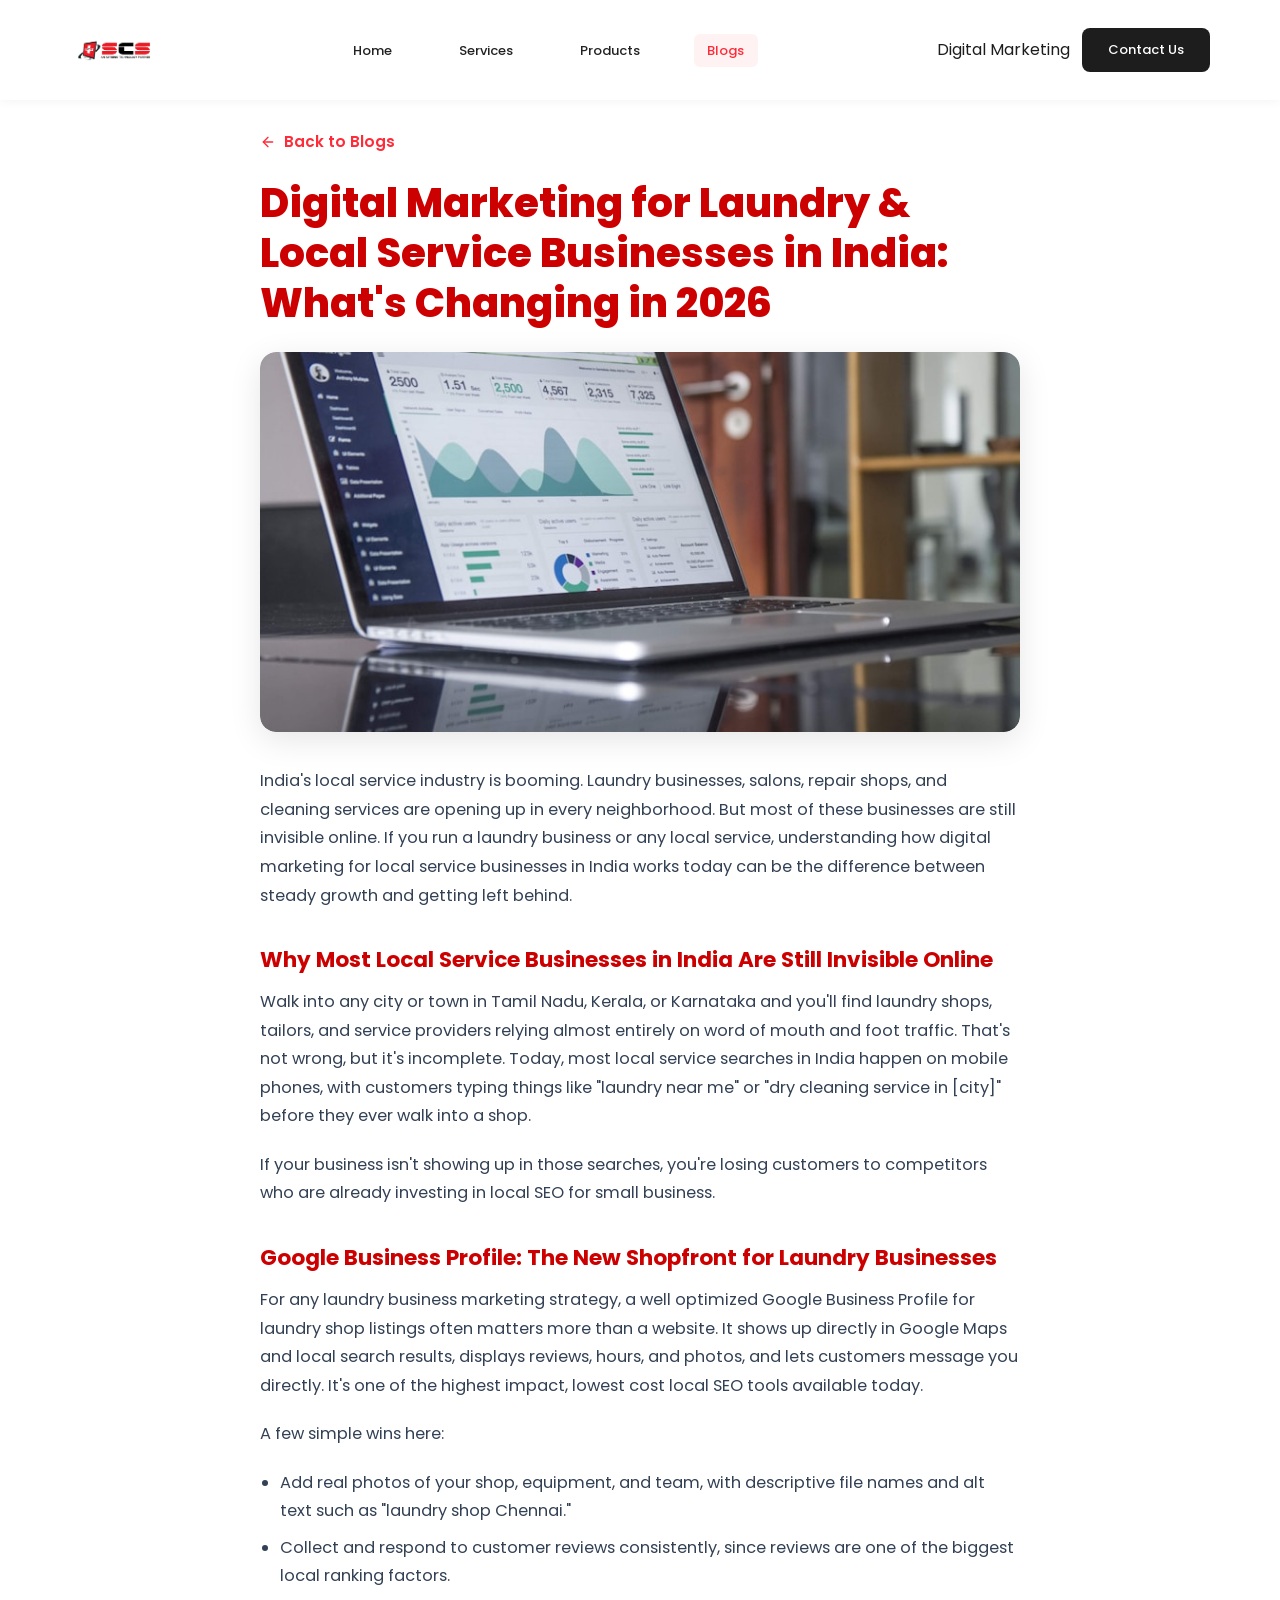
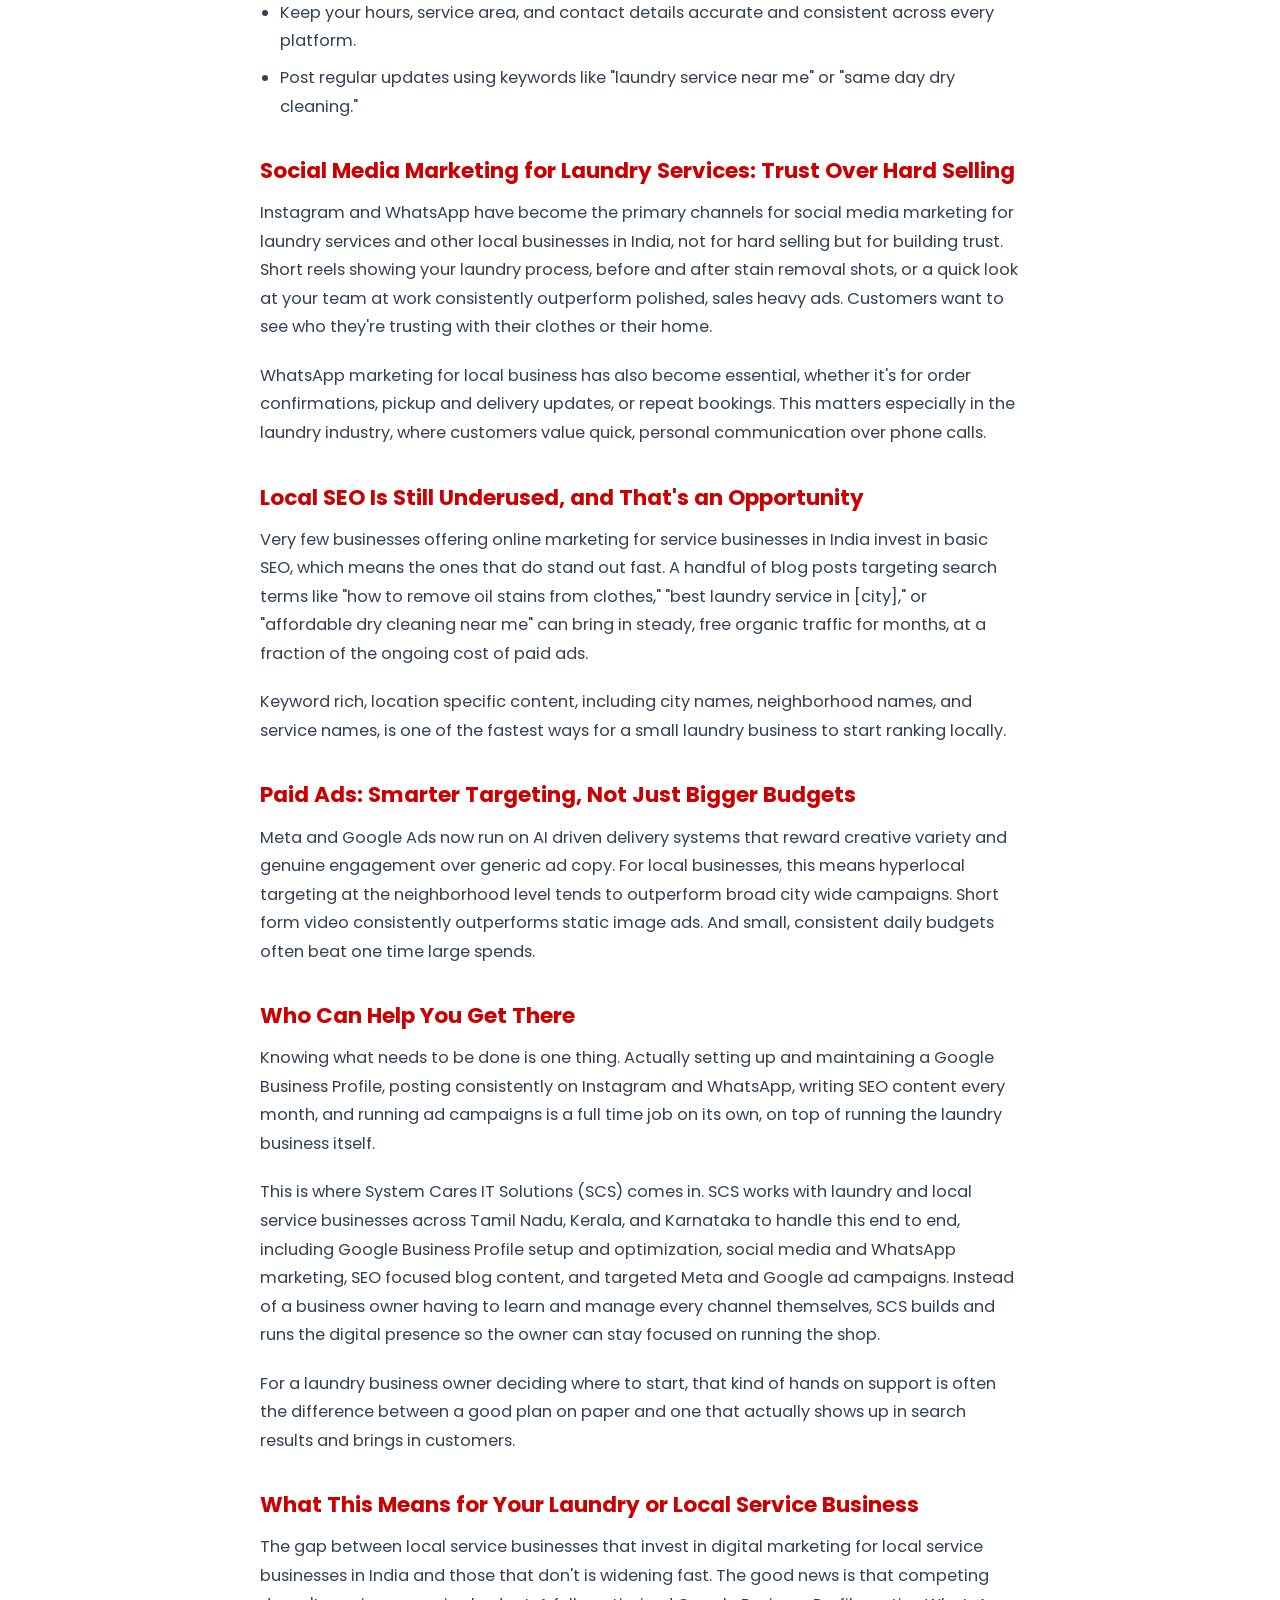
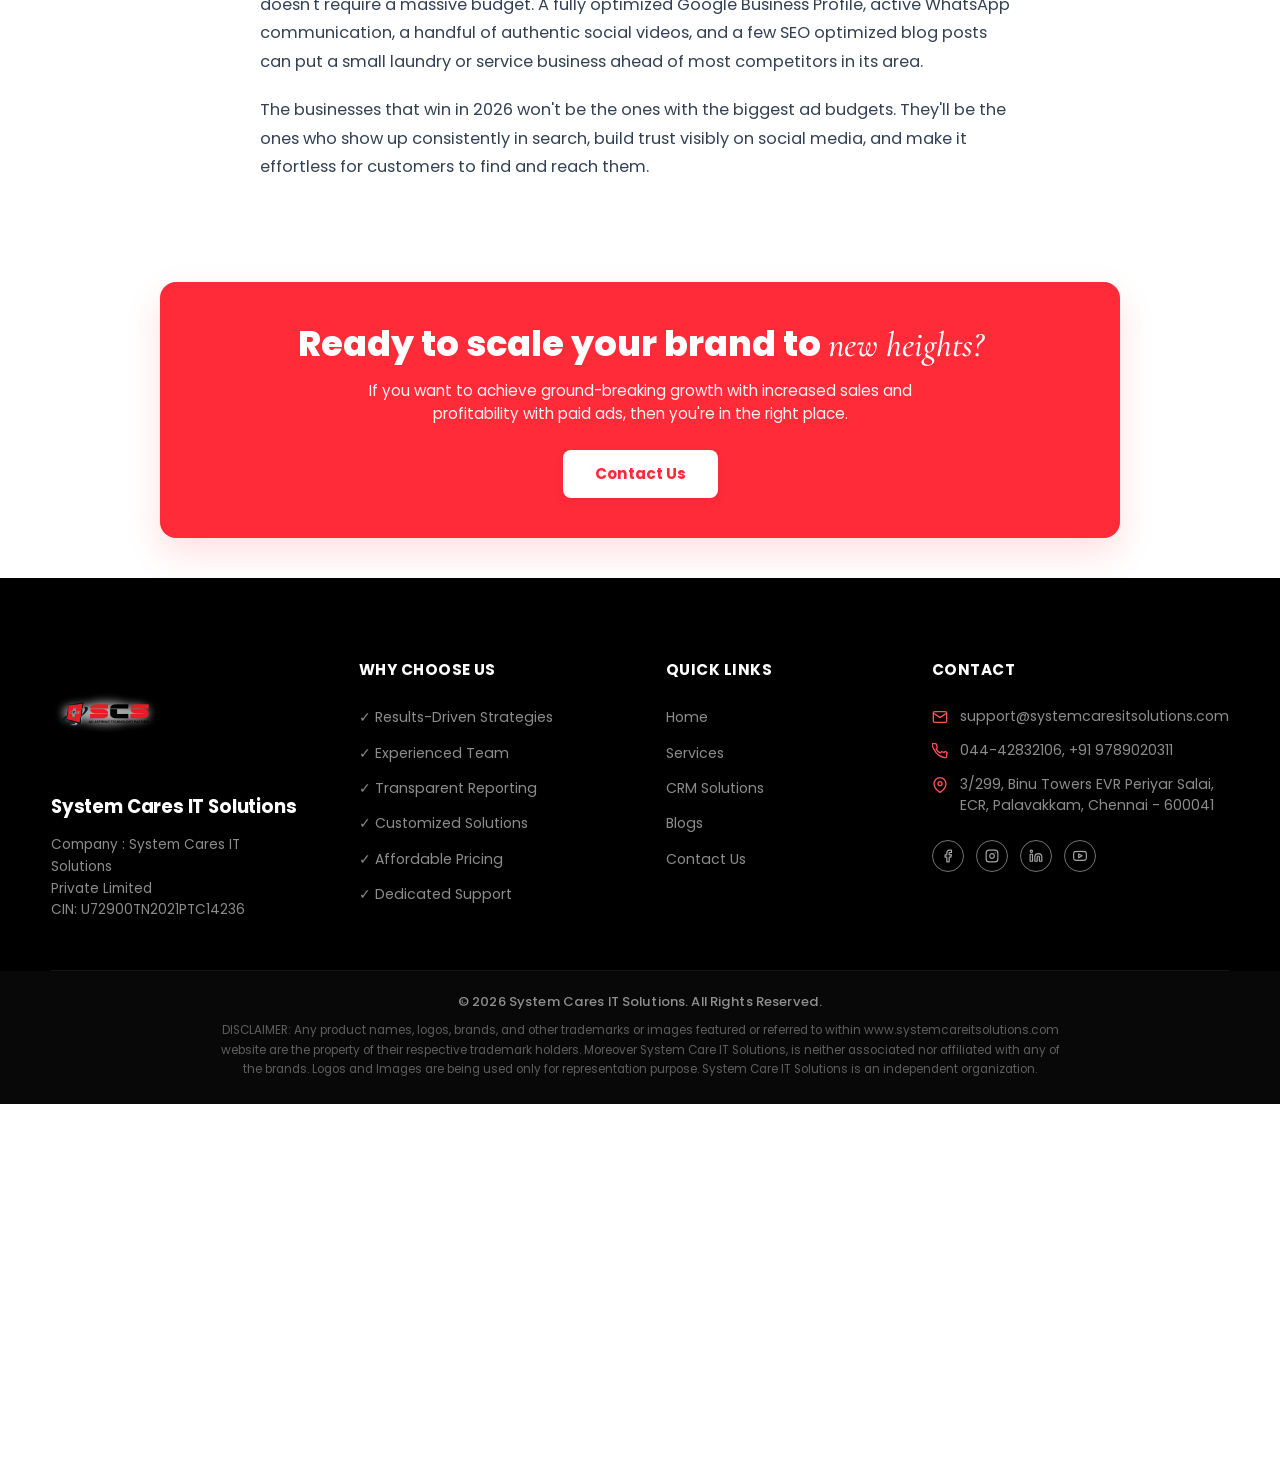
==== blog-post-1.html @ 731ea37a "Add blog posts, CRM pages, contact CRM, and update styles/assets" ====
<!DOCTYPE html>
<html lang="en">

<head>
    <meta charset="UTF-8">
    <meta name="viewport" content="width=device-width, initial-scale=1.0">
    <title>Digital Marketing for Laundry & Local Service Businesses – Blogs</title>
    <!-- Google Fonts -->
    <link rel="preconnect" href="https://fonts.googleapis.com">
    <link rel="preconnect" href="https://fonts.gstatic.com" crossorigin>
    <link
        href="https://fonts.googleapis.com/css2?family=Poppins:wght@300;400;500;600;700&family=Cormorant+Garamond:ital,wght@1,600&display=swap"
        rel="stylesheet">
    <link rel="stylesheet" href="style.css">
    <link rel="stylesheet" href="blogs.css?v=5">
</head>

<body>

    <!-- ===== NAVBAR ===== -->
    <header>
        <nav class="navbar" id="navbar">
            <div class="logo">
                <img src="scslogo.png" alt="SCS">
            </div>
            <ul class="nav-links" id="nav-links">
                <li><a href="index.html#home" class="nav-link">Home</a></li>
                <li><a href="index.html#services" class="nav-link">Services</a></li>
                <li><a href="#" class="nav-link">Products</a></li>
                <li><a href="blogs.html" class="nav-link active">Blogs</a></li>
                <li class="mobile-only"><a href="index.html" class="nav-link">Digital Marketing</a></li>
                <li class="mobile-only"><a href="contact.html" class="nav-link">Contact Us</a></li>
            </ul>
            <div class="nav-actions">
                <a href="index.html" class="nav-btn-highlight" id="nav-dm">Digital Marketing</a>
                <a href="contact.html" class="nav-btn" id="nav-cta">Contact Us</a>
            </div>
            <button class="hamburger" id="hamburger" aria-label="Toggle menu">
                <span></span><span></span><span></span>
            </button>
        </nav>
    </header>

    <!-- ===== BLOG CONTENT SECTION ===== -->
    <section class="article-section">
        <div class="article-container">
            <a href="blogs.html" class="back-to-blogs">
                <svg viewBox="0 0 24 24" fill="none" stroke="currentColor" stroke-width="2" stroke-linecap="round" stroke-linejoin="round" width="16" height="16">
                    <line x1="19" y1="12" x2="5" y2="12"></line>
                    <polyline points="12 19 5 12 12 5"></polyline>
                </svg>
                Back to Blogs
            </a>
            
            <h1 class="article-title">Digital Marketing for Laundry & Local Service Businesses in India: What's Changing in 2026</h1>
            
            <div class="article-hero-img">
                <img src="blog1.jpg" alt="Digital Marketing for Laundry and Local Service Businesses in India">
            </div>
            
            <div class="article-content">
                <p>India's local service industry is booming. Laundry businesses, salons, repair shops, and cleaning services are opening up in every neighborhood. But most of these businesses are still invisible online. If you run a laundry business or any local service, understanding how digital marketing for local service businesses in India works today can be the difference between steady growth and getting left behind.</p>
                
                <h2>Why Most Local Service Businesses in India Are Still Invisible Online</h2>
                <p>Walk into any city or town in Tamil Nadu, Kerala, or Karnataka and you'll find laundry shops, tailors, and service providers relying almost entirely on word of mouth and foot traffic. That's not wrong, but it's incomplete. Today, most local service searches in India happen on mobile phones, with customers typing things like "laundry near me" or "dry cleaning service in [city]" before they ever walk into a shop.</p>
                <p>If your business isn't showing up in those searches, you're losing customers to competitors who are already investing in local SEO for small business.</p>
                
                <h2>Google Business Profile: The New Shopfront for Laundry Businesses</h2>
                <p>For any laundry business marketing strategy, a well optimized Google Business Profile for laundry shop listings often matters more than a website. It shows up directly in Google Maps and local search results, displays reviews, hours, and photos, and lets customers message you directly. It's one of the highest impact, lowest cost local SEO tools available today.</p>
                <p>A few simple wins here:</p>
                <ul>
                    <li>Add real photos of your shop, equipment, and team, with descriptive file names and alt text such as "laundry shop Chennai."</li>
                    <li>Collect and respond to customer reviews consistently, since reviews are one of the biggest local ranking factors.</li>
                    <li>Keep your hours, service area, and contact details accurate and consistent across every platform.</li>
                    <li>Post regular updates using keywords like "laundry service near me" or "same day dry cleaning."</li>
                </ul>
                
                <h2>Social Media Marketing for Laundry Services: Trust Over Hard Selling</h2>
                <p>Instagram and WhatsApp have become the primary channels for social media marketing for laundry services and other local businesses in India, not for hard selling but for building trust. Short reels showing your laundry process, before and after stain removal shots, or a quick look at your team at work consistently outperform polished, sales heavy ads. Customers want to see who they're trusting with their clothes or their home.</p>
                <p>WhatsApp marketing for local business has also become essential, whether it's for order confirmations, pickup and delivery updates, or repeat bookings. This matters especially in the laundry industry, where customers value quick, personal communication over phone calls.</p>
                
                <h2>Local SEO Is Still Underused, and That's an Opportunity</h2>
                <p>Very few businesses offering online marketing for service businesses in India invest in basic SEO, which means the ones that do stand out fast. A handful of blog posts targeting search terms like "how to remove oil stains from clothes," "best laundry service in [city]," or "affordable dry cleaning near me" can bring in steady, free organic traffic for months, at a fraction of the ongoing cost of paid ads.</p>
                <p>Keyword rich, location specific content, including city names, neighborhood names, and service names, is one of the fastest ways for a small laundry business to start ranking locally.</p>
                
                <h2>Paid Ads: Smarter Targeting, Not Just Bigger Budgets</h2>
                <p>Meta and Google Ads now run on AI driven delivery systems that reward creative variety and genuine engagement over generic ad copy. For local businesses, this means hyperlocal targeting at the neighborhood level tends to outperform broad city wide campaigns. Short form video consistently outperforms static image ads. And small, consistent daily budgets often beat one time large spends.</p>
                
                <h2>Who Can Help You Get There</h2>
                <p>Knowing what needs to be done is one thing. Actually setting up and maintaining a Google Business Profile, posting consistently on Instagram and WhatsApp, writing SEO content every month, and running ad campaigns is a full time job on its own, on top of running the laundry business itself.</p>
                <p>This is where System Cares IT Solutions (SCS) comes in. SCS works with laundry and local service businesses across Tamil Nadu, Kerala, and Karnataka to handle this end to end, including Google Business Profile setup and optimization, social media and WhatsApp marketing, SEO focused blog content, and targeted Meta and Google ad campaigns. Instead of a business owner having to learn and manage every channel themselves, SCS builds and runs the digital presence so the owner can stay focused on running the shop.</p>
                <p>For a laundry business owner deciding where to start, that kind of hands on support is often the difference between a good plan on paper and one that actually shows up in search results and brings in customers.</p>
                
                <h2>What This Means for Your Laundry or Local Service Business</h2>
                <p>The gap between local service businesses that invest in digital marketing for local service businesses in India and those that don't is widening fast. The good news is that competing doesn't require a massive budget. A fully optimized Google Business Profile, active WhatsApp communication, a handful of authentic social videos, and a few SEO optimized blog posts can put a small laundry or service business ahead of most competitors in its area.</p>
                <p>The businesses that win in 2026 won't be the ones with the biggest ad budgets. They'll be the ones who show up consistently in search, build trust visibly on social media, and make it effortless for customers to find and reach them.</p>
            </div>
        </div>
    </section>

    <!-- ===== CTA BANNER SECTION ===== -->
    <section class="blogs-cta-section">
        <div class="blogs-cta-container">
            <div class="blogs-cta-box">
                <h2>Ready to scale your brand to <em>new heights?</em></h2>
                <p>If you want to achieve ground-breaking growth with increased sales and profitability with paid ads, then you're in the right place.</p>
                <a href="contact.html" class="blogs-cta-btn">Contact Us</a>
            </div>
        </div>
    </section>

    <!-- ===== FOOTER ===== -->
    <div class="cta-footer-container">
        <footer class="footer">
            <div class="container footer-grid">

                <!-- Column 1: Brand Info -->
                <div class="footer-brand">
                    <div class="logo">
                        <img src="scslogo.png" alt="SCS">
                    </div>
                    <h3>System Cares IT Solutions</h3>
                    <p>
                        Company : System Cares IT Solutions<br>
                        Private Limited<br>
                        CIN: U72900TN2021PTC14236
                    </p>
                </div>

                <!-- Column 2: Why Choose Us -->
                <div class="footer-col">
                    <h4>WHY CHOOSE US</h4>
                    <ul class="why-choose-list">
                        <li>✓ Results-Driven Strategies</li>
                        <li>✓ Experienced Team</li>
                        <li>✓ Transparent Reporting</li>
                        <li>✓ Customized Solutions</li>
                        <li>✓ Affordable Pricing</li>
                        <li>✓ Dedicated Support</li>
                    </ul>
                </div>

                <!-- Column 3: Quick Links -->
                <div class="footer-col">
                    <h4>Quick Links</h4>
                    <ul>
                        <li><a href="index.html#home">Home</a></li>
                        <li><a href="index.html#services">Services</a></li>
                        <li><a href="crm.html">CRM Solutions</a></li>
                        <li><a href="blogs.html">Blogs</a></li>
                        <li><a href="contact.html">Contact Us</a></li>
                    </ul>
                </div>

                <!-- Column 4: Contact -->
                <div class="footer-col">
                    <h4>Contact</h4>
                    <ul class="contact-details-list-footer">
                        <li>
                            <div class="icon" style="color: #ff525a;">
                                <svg viewBox="0 0 24 24" fill="none" stroke="currentColor" stroke-width="2"
                                    stroke-linecap="round" stroke-linejoin="round" width="16" height="16">
                                    <path
                                        d="M4 4h16c1.1 0 2 .9 2 2v12c0 1.1-.9 2-2 2H4c-1.1 0-2-.9-2-2V6c0-1.1.9-2 2-2z">
                                    </path>
                                    <polyline points="22,6 12,13 2,6"></polyline>
                                </svg>
                            </div>
                            <span>support@systemcaresitsolutions.com</span>
                        </li>
                        <li>
                            <div class="icon" style="color: #ff525a;">
                                <svg viewBox="0 0 24 24" fill="none" stroke="currentColor" stroke-width="2"
                                    stroke-linecap="round" stroke-linejoin="round" width="16" height="16">
                                    <path
                                        d="M22 16.92v3a2 2 0 01-2.18 2 19.79 19.79 0 01-8.63-3.07A19.5 19.5 0 013.07 9.81a19.79 19.79 0 01-3.07-8.72A2 2 0 012 1h3a2 2 0 012 1.72c.127 1.01.359 2 .69 2.95a2 2 0 01-.45 2.11L6.09 8.91a16 16 0 006 6l1.13-1.13a2 2 0 012.11-.45c.96.334 1.95.567 2.95.69A2 2 0 0122 16.92z">
                                    </path>
                                </svg>
                            </div>
                            <span>044-42832106, +91 9789020311</span>
                        </li>
                        <li>
                            <div class="icon" style="color: #ff525a;">
                                <svg viewBox="0 0 24 24" fill="none" stroke="currentColor" stroke-width="2"
                                    stroke-linecap="round" stroke-linejoin="round" width="16" height="16">
                                    <path d="M21 10c0 7-9 13-9 13s-9-6-9-13a9 9 0 0118 0z"></path>
                                    <circle cx="12" cy="10" r="3"></circle>
                                </svg>
                            </div>
                            <span>3/299, Binu Towers EVR Periyar Salai,<br>ECR, Palavakkam, Chennai - 600041</span>
                        </li>
                    </ul>
                    <div class="social-icons-footer">
                        <a href="#" aria-label="Facebook">
                            <svg viewBox="0 0 24 24" fill="none" stroke="currentColor" stroke-width="2"
                                stroke-linecap="round" stroke-linejoin="round" width="14" height="14">
                                <path d="M18 2h-3a5 5 0 0 0-5 5v3H7v4h3v8h4v-8h3l1-4h-4V7a1 1 0 0 1 1-1h3z"></path>
                            </svg>
                        </a>
                        <a href="#" aria-label="Instagram">
                            <svg viewBox="0 0 24 24" fill="none" stroke="currentColor" stroke-width="2"
                                stroke-linecap="round" stroke-linejoin="round" width="14" height="14">
                                <rect x="2" y="2" width="20" height="20" rx="5" ry="5"></rect>
                                <path d="M16 11.37A4 4 0 1 1 12.63 8 4 4 0 0 1 16 11.37z"></path>
                                <line x1="17.5" y1="6.5" x2="17.51" y2="6.5"></line>
                            </svg>
                        </a>
                        <a href="#" aria-label="LinkedIn">
                            <svg viewBox="0 0 24 24" fill="none" stroke="currentColor" stroke-width="2"
                                stroke-linecap="round" stroke-linejoin="round" width="14" height="14">
                                <path
                                    d="M16 8a6 6 0 0 1 6 6v7h-4v-7a2 2 0 0 0-2-2 2 2 0 0 0-2 2v7h-4v-7a6 6 0 0 1 6-6z">
                                </path>
                                <rect x="2" y="9" width="4" height="12"></rect>
                                <circle cx="4" cy="4" r="2"></circle>
                            </svg>
                        </a>
                        <a href="#" aria-label="YouTube">
                            <svg viewBox="0 0 24 24" fill="none" stroke="currentColor" stroke-width="2"
                                stroke-linecap="round" stroke-linejoin="round" width="14" height="14">
                                <path
                                    d="M22.54 6.42a2.78 2.78 0 0 0-1.94-2C18.88 4 12 4 12 4s-6.88 0-8.6.46a2.78 2.78 0 0 0-1.94 2A29 29 0 0 0 1 11.75a29 29 0 0 0 .46 5.33A2.78 2.78 0 0 0 3.4 19c1.72.46 8.6.46 8.6.46s6.88 0 8.6-.46a2.78 2.78 0 0 0 1.94-2 29 29 0 0 0 .46-5.25 29 29 0 0 0-.46-5.33z">
                                </path>
                                <polygon points="9.75 15.02 15.5 11.75 9.75 8.48 9.75 15.02"></polygon>
                            </svg>
                        </a>
                    </div>
                </div>
            </div>

            <div class="footer-bottom">
                <div class="container">
                    <p class="footer-copyright">© 2026 System Cares IT Solutions. All Rights Reserved.</p>
                    <p class="footer-disclaimer">DISCLAIMER: Any product names, logos, brands, and other trademarks or
                        images featured or referred to within www.systemcareitsolutions.com website are the property of
                        their respective trademark holders. Moreover System Care IT Solutions, is neither associated nor
                        affiliated with any of the brands. Logos and Images are being used only for representation
                        purpose. System Care IT Solutions is an independent organization.</p>
                </div>
            </div>
        </footer>
    </div>

    <script src="app.js?v=1.2"></script>
</body>

</html>
---- style.css ----
/* =====================================================
   SCS Digital Marketing – style.css
   ===================================================== */

/* ── 1. RESET & BASE ─────────────────────────────── */
*,
*::before,
*::after {
  box-sizing: border-box;
  margin: 0;
  padding: 0;
}

:root {
  --red: #ff2b38;
  --red-dark: #cc0000;
  --red-light: #ff4444;
  --red-glow: rgba(204, 0, 0, 0.25);
  --dark: #1d1d1d;
  --dark-2: #161616;
  --dark-3: #1f1f1f;
  --dark-4: #2a2a2a;
  --mid: #3a3a3a;
  --light-grey: #888;
  --off-white: #f5f5f5;
  --white: #ffffff;
  --font-main: 'Poppins', sans-serif;
  --font-serif: 'Cormorant Garamond', serif;
  --nav-h: 100px;
  --radius-sm: 8px;
  --radius-md: 14px;
  --radius-lg: 24px;
  --transition: 0.3s cubic-bezier(0.4, 0, 0.2, 1);
}

html {
  scroll-behavior: smooth;
}

body {
  font-family: var(--font-main);
  background: var(--white);
  color: var(--dark);
  overflow-x: hidden;
  line-height: 1.6;
}

img,
svg {
  display: block;
  max-width: 100%;
}

a {
  text-decoration: none;
  color: inherit;
}

ul {
  list-style: none;
}

/* ── 2. UTILITIES ────────────────────────────────── */
.container {
  width: min(1200px, 92vw);
  margin-inline: auto;
}

.text-red {
  color: var(--red);
}

.section-tag {
  display: inline-block;
  font-size: 0.75rem;
  font-weight: 700;
  letter-spacing: 0.12em;
  text-transform: uppercase;
  color: var(--red);
  background: rgba(204, 0, 0, 0.08);
  border: 1px solid rgba(204, 0, 0, 0.2);
  padding: 0.3em 0.9em;
  border-radius: 100px;
  margin-bottom: 1rem;
}

.section-header {
  text-align: center;
  margin-bottom: 4rem;
}

.section-title {
  font-size: clamp(1.8rem, 3.5vw, 2.8rem);
  font-weight: 800;
  line-height: 1.2;
  color: var(--dark);
  margin-bottom: 0.75rem;
}

.section-subtitle {
  font-size: 1.05rem;
  color: var(--light-grey);
  max-width: 520px;
  margin: 0 auto;
}

/* ── 3. BUTTONS ──────────────────────────────────── */
.btn {
  display: inline-flex;
  align-items: center;
  gap: 0.5rem;
  padding: 0.75rem 1.75rem;
  border-radius: 8px;
  font-size: 0.9rem;
  font-weight: 700;
  font-family: var(--font-main);
  cursor: pointer;
  border: 2px solid transparent;
  transition: all var(--transition);
  letter-spacing: 0.02em;
}

.btn-nav {
  background: linear-gradient(135deg, #CC0000, #ff4444);
  color: var(--white);
  padding: 0.6rem 1.5rem;
  box-shadow: 0 4px 16px rgba(204, 0, 0, 0.3);
}

.btn-nav:hover {
  background: linear-gradient(135deg, #aa0000, #CC0000);
  transform: translateY(-1px);
  box-shadow: 0 6px 24px rgba(204, 0, 0, 0.45);
}

.btn-red {
  background: var(--red);
  color: var(--white);
  box-shadow: 0 4px 20px var(--red-glow);
}

.btn-red:hover {
  background: var(--red-dark);
  transform: translateY(-2px);
  box-shadow: 0 8px 32px var(--red-glow);
}

.btn-white {
  background: var(--white);
  color: var(--dark);
}

.btn-white:hover {
  background: var(--off-white);
  transform: translateY(-2px);
}

.btn-outline-white {
  background: transparent;
  color: var(--white);
  border-color: rgba(255, 255, 255, 0.5);
}

.btn-outline-white:hover {
  background: rgba(255, 255, 255, 0.12);
  border-color: var(--white);
}

.btn-full {
  width: 100%;
  justify-content: center;
  padding: 1rem;
  font-size: 1rem;
}

.btn-lg {
  padding: 1rem 2.5rem;
  font-size: 1.05rem;
}

/* ── 4. NAVBAR ───────────────────────────────────── */
.navbar {
  width: 100%;
  height: var(--nav-h);
  display: flex;
  align-items: center;
  justify-content: space-between;
  padding: 0 70px;
  background: #ffffff;
  position: fixed;
  top: 0;
  left: 0;
  z-index: 999;
  box-shadow: 0 1px 10px rgba(0, 0, 0, .05);
  transition: box-shadow var(--transition);
}

.navbar.scrolled {
  box-shadow: 0 4px 32px rgba(0, 0, 0, 0.08);
}

.logo img {
  height: 90px;
  width: auto;
  object-fit: contain;
}

.logo-img-footer {
  height: 48px;
  filter: brightness(0) invert(1);
}

.nav-links {
  display: flex;
  list-style: none;
  gap: 40px;
}

.nav-link {
  text-decoration: none;
  color: #222;
  font-size: 13px;
  font-weight: 500;
  padding: 0.45rem 0.85rem;
  border-radius: 6px;
  transition: all var(--transition);
}

.nav-link:hover,
.nav-link.active {
  color: var(--red);
  background: rgba(255, 43, 56, 0.06);
}

.nav-link.nav-link-crm {
  background: rgba(255, 43, 56, 0.08);
  color: var(--red) !important;
  font-weight: 700;
  border: 1.5px solid rgba(255, 43, 56, 0.2);
  padding: 0.5rem 1.2rem;
  border-radius: 20px;
  margin-left: 5px;
}

.nav-link.nav-link-crm:hover {
  background: var(--red) !important;
  color: var(--white) !important;
  box-shadow: 0 4px 12px var(--red-glow);
}


.nav-btn {
  padding: 12px 26px;
  background: #1d1d1d;
  color: #fff;
  text-decoration: none;
  border-radius: 8px;
  font-size: 13px;
  font-weight: 500;
  transition: .3s;
}

.nav-btn:hover {
  background: var(--red);
}

.nav-actions {
  display: flex;
  align-items: center;
  gap: 12px;
}

.nav-btn-highlight-crm {
  display: inline-block;
  padding: 10px 20px;
  background: transparent;
  color: var(--red) !important;
  border: 1.5px solid var(--red) !important;
  border-radius: 8px;
  font-size: 13px;
  font-weight: 500;
  text-decoration: none;
  transition: .3s;
  letter-spacing: 0.02em;
}

.nav-btn-highlight-crm:hover {
  background: var(--red) !important;
  color: #ffffff !important;
  box-shadow: 0 4px 12px var(--red-glow) !important;
  transform: translateY(-1px);
}

.mobile-only {
  display: none !important;
}


.hamburger {
  display: none;
  flex-direction: column;
  gap: 5px;
  background: none;
  border: none;
  cursor: pointer;
  padding: 6px;
}

.hamburger span {
  display: block;
  width: 24px;
  height: 2px;
  background: var(--dark);
  border-radius: 2px;
  transition: all var(--transition);
}

.hamburger.open span:nth-child(1) {
  transform: translateY(7px) rotate(45deg);
}

.hamburger.open span:nth-child(2) {
  opacity: 0;
}

.hamburger.open span:nth-child(3) {
  transform: translateY(-7px) rotate(-45deg);
}

/* ── 5. HERO SECTION ─────────────────────────────── */
.hero {
  height: 100vh;
  display: flex;
  justify-content: center;
  align-items: center;
  position: relative;
  overflow: hidden;
  background:
    linear-gradient(to bottom,
      rgba(255, 40, 55, 0) 0%,
      rgba(255, 40, 55, 0) 55%,
      rgba(255, 255, 255, .95) 100%),
    repeating-linear-gradient(90deg,
      rgba(255, 255, 255, .07) 0px,
      rgba(255, 255, 255, .07) 2px,
      transparent 2px,
      transparent 56px),
    linear-gradient(90deg,
      #ff3b48 0%,
      #ff4550 18%,
      #ff6d77 48%,
      #ff3743 74%,
      #ff0018 100%);
}

/* Glow */
.hero::before {
  content: "";
  position: absolute;
  top: -180px;
  left: 50%;
  transform: translateX(-50%);
  width: 900px;
  height: 900px;
  background: radial-gradient(circle,
      rgba(255, 255, 255, .35),
      transparent 65%);
  pointer-events: none;
}

/* Bottom Fade */
.hero::after {
  content: "";
  position: absolute;
  bottom: -150px;
  left: 0;
  width: 100%;
  height: 350px;
  background: linear-gradient(to bottom,
      rgba(255, 255, 255, 0),
      #ffffff);
  pointer-events: none;
}

/* Vertical Panels overlay */
.hero-overlay {
  position: absolute;
  inset: 0;
  background: repeating-linear-gradient(90deg,
      rgba(255, 255, 255, .06),
      rgba(255, 255, 255, .06) 55px,
      rgba(255, 255, 255, 0) 56px,
      rgba(255, 255, 255, 0) 112px);
  opacity: .7;
  pointer-events: none;
}

.hero-content {
  position: relative;
  z-index: 2;
  text-align: center;
  width: min(1100px, 92vw);
  padding-top: 40px;
}

.hero h1 {
  font-size: clamp(2rem, 4.2vw, 3.4rem);
  font-weight: 600;
  color: white;
  line-height: 1.25;
  margin-bottom: 24px;
  letter-spacing: -0.015em;
}

.italic {
  font-family: var(--font-serif);
  font-style: italic;
  font-weight: 500;
}

.hero p {
  font-size: 15px;
  line-height: 1.7;
  color: rgba(255, 255, 255, 0.95);
  max-width: 680px;
  margin: 0 auto;
  margin-bottom: 35px;
}

.hero-btn {
  display: inline-block;
  padding: 12px 30px;
  background: #000000;
  color: white;
  text-decoration: none;
  border-radius: 50px;
  font-size: 14px;
  font-weight: 500;
  transition: all var(--transition);
  box-shadow: 0 4px 12px rgba(0, 0, 0, 0.15);
}

.hero-btn:hover {
  background: var(--red);
  transform: translateY(-2px);
  box-shadow: 0 6px 20px rgba(255, 43, 56, 0.35);
}

/* ── 6. MARQUEE ──────────────────────────────────── */
.marquee-section {
  background: var(--dark);
  padding: 1.1rem 0;
  overflow: hidden;
}

.marquee-track {
  display: flex;
  overflow: hidden;
  width: 100%;
}

.marquee-content {
  display: flex;
  gap: 2rem;
  align-items: center;
  white-space: nowrap;
  animation: marqueeScroll 28s linear infinite;
  flex-shrink: 0;
}

.marquee-content span {
  font-size: 0.8rem;
  font-weight: 600;
  letter-spacing: 0.08em;
  text-transform: uppercase;
  color: rgba(255, 255, 255, 0.7);
}

.marquee-content .sep {
  color: var(--red);
  font-size: 0.6rem;
}

@keyframes marqueeScroll {
  0% {
    transform: translateX(0);
  }

  100% {
    transform: translateX(-50%);
  }
}

/* ── 7. SERVICES SECTION ─────────────────────────── */
.services {
  padding: 5rem 0;
  background: var(--white);
}

.what-header {
  text-align: center;
  margin-bottom: 4rem;
}

.what-title {
  font-size: clamp(2.2rem, 5vw, 3.2rem);
  font-weight: 700;
  color: #000;
  margin-bottom: 0.5rem;
}

.what-title em {
  font-family: var(--font-serif);
  font-style: italic;
  font-weight: 400;
}

.what-subtitle {
  font-size: 1.1rem;
  color: #333;
  font-weight: 400;
}

.what-grid-container {
  position: relative;
  margin-bottom: 4rem;
  padding: 2rem 0;
}

.what-connector-line {
  position: absolute;
  top: 50%;
  left: 5%;
  right: 5%;
  height: 2px;
  border-top: 2px dashed rgba(204, 0, 0, 0.795);
  transform: translateY(-50%);
  z-index: 1;
}

.what-node {
  position: absolute;
  top: 50%;
  left: 50%;
  transform: translate(-50%, -50%);
  background: var(--white);
  border: 2px solid var(--red);
  border-radius: 50%;
  width: 24px;
  height: 24px;
  z-index: 3;
  display: flex;
  align-items: center;
  justify-content: center;
}

.what-node::before {
  content: '⇄';
  font-size: 11px;
  color: var(--red);
  font-weight: bold;
}

.what-grid {
  display: grid;
  grid-template-columns: repeat(4, 1fr);
  gap: 1.5rem;
  position: relative;
  z-index: 2;
}

.what-card {
  background: #e70e1d;
  /* Salmon pink top tab background */
  border: 2px solid #dd0c1a;
  border-radius: 20px;
  padding: 30px 2px 2px 2px;
  /* Top padding is the tab thickness, 2px border elsewhere */
  display: flex;
  flex-direction: column;
  min-height: 280px;
  transition: transform var(--transition), box-shadow var(--transition);
}

.what-card:hover {
  transform: translateY(-5px);
  box-shadow: 0 16px 36px rgba(255, 140, 148, 0.2);
}

.what-card-body {
  background: var(--white);
  border-radius: 18px;
  /* High rounding inside */
  flex-grow: 1;
  padding: 1.75rem 1.5rem;
  display: flex;
  flex-direction: column;
}



.what-card-image {
  width: 100%;
  height: 140px;
  border-radius: 12px;
  overflow: hidden;
  margin-bottom: 1.5rem;
  border: 1px solid #f1f5f9;
}

.what-card-image img {
  width: 100%;
  height: 100%;
  object-fit: cover;
}

.what-card-content {
  margin-top: 0;
}

.what-card-content h3 {
  font-size: 1.2rem;
  font-weight: 700;
  color: #0f172a;
  margin-bottom: 0.6rem;
  line-height: 1.3;
}

.what-card-content p {
  font-size: 0.88rem;
  color: #475569;
  line-height: 1.5;
}

.what-footer {
  text-align: center;
  max-width: 820px;
  margin: 4.5rem auto 0;
  background: linear-gradient(135deg, rgba(231, 14, 29, 0.03) 0%, rgba(255, 255, 255, 0.9) 100%);
  border: 1px solid rgba(231, 14, 29, 0.08);
  border-radius: var(--radius-lg);
  padding: 3rem 2.5rem;
  box-shadow: 0 10px 40px rgba(231, 14, 29, 0.02);
}

.what-footer p {
  font-family: var(--font-serif);
  font-style: italic;
  font-size: clamp(1.4rem, 3.5vw, 1.8rem);
  font-weight: 500;
  color: #0f172a;
  line-height: 1.5;
  margin-bottom: 2rem;
  letter-spacing: -0.01em;
}

.highlight-red {
  color: #e70e1d;
  /* Brand red from logo */
  font-style: normal;
  font-weight: 700;
  background: linear-gradient(180deg, transparent 65%, rgba(231, 14, 29, 0.08) 65%);
  padding: 0 4px;
}

.btn-book-call {
  display: inline-block;
  background: #000000;
  color: var(--white);
  padding: 0.9rem 2.5rem;
  border-radius: 8px;
  font-size: 0.95rem;
  font-weight: 600;
  box-shadow: 0 4px 14px rgba(0, 0, 0, 0.15);
  transition: all var(--transition);
}

.btn-book-call:hover {
  background: #1e1e1e;
  transform: translateY(-2px);
  box-shadow: 0 6px 20px rgba(0, 0, 0, 0.25);
}

/* ── 8. ABOUT SECTION ────────────────────────────── */
.why-choose-us {
  min-height: 100vh;
  padding: 2rem 0;
  background: white;
  font-family: var(--font-main);
  display: flex;
  flex-direction: column;
  justify-content: center;
  box-sizing: border-box;
}

.why-header {
  text-align: center;
  margin-bottom: 1.25rem;
}

.why-header h2 {
  font-size: clamp(1.5rem, 3vw, 2rem);
  font-weight: 600;
  color: #000;
  margin-bottom: 0.2rem;
  letter-spacing: -0.02em;
}

.why-header h2 em {
  font-family: var(--font-serif);
  font-style: italic;
  font-weight: 500;
}

.why-header p {
  font-size: 0.85rem;
  color: #333;
  max-width: 360px;
  margin: 0 auto;
  line-height: 1.4;
}

.why-grid {
  display: grid;
  grid-template-columns: 1fr 180px 1fr;
  gap: 0.8rem;
  align-items: stretch;
  max-width: 760px;
  width: 100%;
  margin: 0 auto;
}

.why-column {
  display: flex;
  flex-direction: column;
  gap: 0.6rem;
}

.why-column-center {
  border-radius: 12px;
  overflow: hidden;
  box-shadow: 0 6px 20px rgba(204, 0, 0, 0.1);
  display: flex;
}

.why-column-center img {
  width: 100%;
  height: 100%;
  object-fit: cover;
  display: block;
}

.why-card {
  background: #ffeded;
  border-radius: 12px;
  padding: 0.6rem 0.8rem;
  flex-grow: 1;
  display: flex;
  flex-direction: column;
  justify-content: center;
  transition: transform var(--transition), box-shadow var(--transition);
}

.why-card:hover {
  transform: translateY(-2px);
  box-shadow: 0 6px 16px rgba(204, 0, 0, 0.08);
}

.why-num {
  width: 24px;
  height: 24px;
  border: 1px solid #111;
  border-radius: 50%;
  display: flex;
  align-items: center;
  justify-content: center;
  font-size: 0.7rem;
  font-weight: 500;
  color: #111;
  margin-bottom: 0.5rem;
}

.why-card h3 {
  font-size: 0.95rem;
  font-weight: 700;
  color: #111;
  margin-bottom: 0.2rem;
  letter-spacing: -0.01em;
}

.why-card p {
  font-size: 0.75rem;
  color: #555;
  line-height: 1.4;
}

@media (max-width: 1024px) {
  .why-grid {
    grid-template-columns: 1fr 1fr;
  }

  .why-column-center {
    grid-column: 1 / -1;
    order: -1;
    max-height: 500px;
  }
}

@media (max-width: 768px) {
  .why-grid {
    grid-template-columns: 1fr;
  }
}

/* ── 9. RESULTS SECTION ──────────────────────────── */
.results {
  padding: 7rem 0;
  background: var(--dark);
}

.results .section-tag {
  color: var(--red-light);
  border-color: rgba(204, 0, 0, 0.3);
  background: rgba(204, 0, 0, 0.1);
}

.results .section-title {
  color: white;
}

.results .section-subtitle {
  color: rgba(255, 255, 255, 0.5);
}

.results-grid {
  display: grid;
  grid-template-columns: repeat(3, 1fr);
  gap: 1.5rem;
}

.result-card {
  background: var(--dark-3);
  border: 1px solid rgba(255, 255, 255, 0.06);
  border-radius: var(--radius-md);
  padding: 2rem;
  transition: all var(--transition);
  position: relative;
  overflow: hidden;
}

.result-card::after {
  content: '';
  position: absolute;
  bottom: 0;
  left: 0;
  right: 0;
  height: 3px;
  background: linear-gradient(90deg, var(--red), var(--red-light));
  transform: scaleX(0);
  transition: transform var(--transition);
  transform-origin: left;
}

.result-card:hover {
  transform: translateY(-5px);
  border-color: rgba(204, 0, 0, 0.3);
  box-shadow: 0 20px 60px rgba(0, 0, 0, 0.4);
}

.result-card:hover::after {
  transform: scaleX(1);
}

.result-tag {
  display: inline-block;
  font-size: 0.7rem;
  font-weight: 700;
  letter-spacing: 0.08em;
  text-transform: uppercase;
  color: var(--red-light);
  background: rgba(204, 0, 0, 0.12);
  border: 1px solid rgba(204, 0, 0, 0.2);
  padding: 0.2em 0.7em;
  border-radius: 4px;
  margin-bottom: 1rem;
}

.result-card h3 {
  font-size: 1.2rem;
  font-weight: 800;
  color: white;
  margin-bottom: 0.75rem;
}

.result-card p {
  font-size: 0.88rem;
  color: rgba(255, 255, 255, 0.55);
  line-height: 1.7;
  margin-bottom: 1.75rem;
}

.result-metrics {
  display: grid;
  grid-template-columns: repeat(3, 1fr);
  gap: 0.75rem;
  padding-top: 1.25rem;
  border-top: 1px solid rgba(255, 255, 255, 0.07);
}

.metric {
  text-align: center;
}

.metric-val {
  display: block;
  font-size: 1.3rem;
  font-weight: 900;
  color: var(--red-light);
  letter-spacing: -0.02em;
}

.metric-label {
  font-size: 0.68rem;
  color: rgba(255, 255, 255, 0.4);
  text-transform: uppercase;
  letter-spacing: 0.07em;
}

/* ── 10. TESTIMONIALS ────────────────────────────── */
.testimonials {
  padding: 7rem 0;
  background: var(--off-white);
  overflow: hidden;
}

.testimonials-track {
  display: grid;
  grid-template-columns: repeat(4, 1fr);
  gap: 1.5rem;
  transition: transform 0.5s cubic-bezier(0.4, 0, 0.2, 1);
}

.testimonial-card {
  background: white;
  border: 1px solid rgba(0, 0, 0, 0.07);
  border-radius: var(--radius-md);
  padding: 2rem;
  transition: all var(--transition);
}

.testimonial-card:hover {
  transform: translateY(-4px);
  box-shadow: 0 16px 48px rgba(0, 0, 0, 0.1);
}

.stars {
  color: #f59e0b;
  font-size: 0.9rem;
  letter-spacing: 2px;
  margin-bottom: 1rem;
}

.testimonial-card p {
  font-size: 0.9rem;
  color: #444;
  line-height: 1.75;
  margin-bottom: 1.5rem;
  font-style: italic;
}

.testimonial-author {
  display: flex;
  align-items: center;
  gap: 0.85rem;
}

.author-avatar {
  width: 42px;
  height: 42px;
  border-radius: 50%;
  display: flex;
  align-items: center;
  justify-content: center;
  font-size: 0.75rem;
  font-weight: 800;
  color: white;
  flex-shrink: 0;
}

.testimonial-author strong {
  display: block;
  font-size: 0.88rem;
  font-weight: 700;
  color: var(--dark);
}

.testimonial-author span {
  font-size: 0.75rem;
  color: #888;
}

.testimonial-dots {
  display: flex;
  gap: 0.5rem;
  justify-content: center;
  margin-top: 2.5rem;
}

.dot {
  width: 8px;
  height: 8px;
  background: #ddd;
  border: none;
  border-radius: 50%;
  cursor: pointer;
  transition: all var(--transition);
}

.dot.active {
  background: var(--red);
  width: 24px;
  border-radius: 4px;
}

/* ── 11. CTA BANNER ──────────────────────────────── */
.cta-banner {
  position: relative;
  background: linear-gradient(135deg, #CC0000 0%, #aa0000 100%);
  padding: 5rem 1.5rem;
  text-align: center;
  overflow: hidden;
}

.cta-banner .cta-bars {
  position: absolute;
  inset: 0;
  display: flex;
}

.cta-banner .cta-bars .bar {
  flex: 1;
  background: rgba(255, 255, 255, 0.03);
  border-left: 1px solid rgba(255, 255, 255, 0.04);
}

.cta-content {
  position: relative;
  z-index: 1;
}

.cta-content h2 {
  font-size: clamp(1.8rem, 4vw, 3rem);
  font-weight: 900;
  color: white;
  margin-bottom: 1rem;
}

.cta-content p {
  font-size: 1.05rem;
  color: rgba(255, 255, 255, 0.8);
  max-width: 500px;
  margin: 0 auto 2.5rem;
}

/* ── 12. CONTACT SECTION ─────────────────────────── */
.contact {
  padding: 7rem 0;
  background: white;
}

.contact-grid {
  display: grid;
  grid-template-columns: 1fr 1.2fr;
  gap: 5rem;
  align-items: start;
}

.contact-info .section-title {
  font-size: 2rem;
  margin-bottom: 0.75rem;
}

.contact-info>p {
  font-size: 0.95rem;
  color: #666;
  line-height: 1.8;
  margin-bottom: 2.5rem;
}

.contact-details {
  display: flex;
  flex-direction: column;
  gap: 1.25rem;
}

.contact-item {
  display: flex;
  gap: 1rem;
  align-items: center;
}

.contact-icon {
  width: 44px;
  height: 44px;
  background: rgba(204, 0, 0, 0.08);
  border-radius: 10px;
  display: flex;
  align-items: center;
  justify-content: center;
  flex-shrink: 0;
  color: var(--red);
}

.contact-icon svg {
  width: 20px;
  height: 20px;
}

.contact-item strong {
  display: block;
  font-size: 0.82rem;
  font-weight: 700;
  color: var(--dark);
  text-transform: uppercase;
  letter-spacing: 0.05em;
  margin-bottom: 0.1rem;
}

.contact-item span {
  font-size: 0.9rem;
  color: #666;
}

/* Form */
.contact-form {
  background: var(--off-white);
  border: 1px solid rgba(0, 0, 0, 0.07);
  border-radius: var(--radius-lg);
  padding: 2.5rem;
  display: flex;
  flex-direction: column;
  gap: 1.25rem;
}

.form-row {
  display: grid;
  grid-template-columns: 1fr 1fr;
  gap: 1.25rem;
}

.form-group {
  display: flex;
  flex-direction: column;
  gap: 0.45rem;
}

.form-group label {
  font-size: 0.82rem;
  font-weight: 700;
  color: var(--dark);
  text-transform: uppercase;
  letter-spacing: 0.04em;
}

.form-group input,
.form-group select,
.form-group textarea {
  font-family: var(--font-main);
  font-size: 0.9rem;
  padding: 0.75rem 1rem;
  border: 1.5px solid rgba(0, 0, 0, 0.1);
  border-radius: var(--radius-sm);
  background: white;
  color: var(--dark);
  transition: border-color var(--transition), box-shadow var(--transition);
  outline: none;
  resize: none;
}

.form-group input:focus,
.form-group select:focus,
.form-group textarea:focus {
  border-color: var(--red);
  box-shadow: 0 0 0 3px var(--red-glow);
}

.form-group input::placeholder,
.form-group textarea::placeholder {
  color: #bbb;
}

.form-success {
  background: rgba(34, 197, 94, 0.1);
  border: 1px solid rgba(34, 197, 94, 0.3);
  border-radius: var(--radius-sm);
  padding: 1rem;
  text-align: center;
  font-size: 0.9rem;
  color: #166534;
  font-weight: 600;
}

/* ── 12.5. FAQs SECTION ──────────────────────────── */
.faq-section {
  padding: 60px 0;
  background: var(--white);
  font-family: var(--font-main);
  border-top: 1px solid #f1f5f9;
}

.faq-grid {
  display: grid;
  grid-template-columns: 1fr 1fr;
  gap: 50px;
  align-items: flex-start;
}

.faq-column-left,
.faq-column-right {
  display: flex;
  flex-direction: column;
  gap: 20px;
}

.faq-title {
  font-size: clamp(2rem, 3.8vw, 3.2rem);
  font-weight: 800;
  color: #000000;
  margin: 0;
  line-height: 1.1;
  letter-spacing: -0.03em;
}

.faq-list {
  display: flex;
  flex-direction: column;
  gap: 12px;
}

.faq-item {
  background: #f8fafc;
  color: #1e293b;
  padding: 14px 20px;
  border-radius: 8px;
  font-size: 15px;
  font-weight: 600;
  cursor: pointer;
  display: flex;
  justify-content: space-between;
  align-items: center;
  transition: all 0.3s cubic-bezier(0.4, 0, 0.2, 1);
  user-select: none;
}

.faq-item:hover {
  background: #f1f5f9;
  transform: translateX(4px);
}

.faq-item.active {
  background: #000000;
  color: #ffffff;
  transform: translateX(6px);
  box-shadow: 0 8px 20px rgba(0, 0, 0, 0.08);
}

.faq-icon-wrapper {
  display: flex;
  align-items: center;
  justify-content: center;
  width: 20px;
  height: 20px;
  color: var(--red);
  flex-shrink: 0;
}

.faq-star-icon {
  width: 18px;
  height: 18px;
  animation: faq-star-spin 12s linear infinite;
}

@keyframes faq-star-spin {
  from {
    transform: rotate(0deg);
  }

  to {
    transform: rotate(360deg);
  }
}

.faq-answer-box {
  background: var(--red);
  color: var(--white);
  padding: 35px;
  border-radius: 14px;
  display: flex;
  flex-direction: column;
  gap: 20px;
  min-height: 310px;
  position: relative;
  box-shadow: 0 16px 32px rgba(255, 43, 56, 0.12);
  transition: all 0.4s ease;
}

.answer-decor {
  color: var(--white);
  width: 24px;
  height: 24px;
  display: flex;
  align-items: center;
  justify-content: center;
  margin-bottom: 5px;
}

.answer-decor .faq-star-icon {
  width: 24px;
  height: 24px;
}

.faq-answer-box p {
  font-size: clamp(0.95rem, 1.8vw, 1.12rem);
  line-height: 1.65;
  font-weight: 400;
  margin: 0;
  letter-spacing: -0.01em;
  transition: opacity 0.25s ease, transform 0.25s ease;
}

/* Responsive adjustments */
@media (max-width: 1024px) {
  .faq-grid {
    grid-template-columns: 1fr;
    gap: 40px;
  }

  .faq-answer-box {
    min-height: auto;
    padding: 30px;
  }
}

/* ── 13. FOOTER ──────────────────────────────────── */
.footer {
  background: #000000;
  color: rgba(255, 255, 255, 0.7);
  padding: 5rem 0 0;
  font-family: var(--font-main);
}

.footer-grid {
  display: grid;
  grid-template-columns: 1.2fr 1.2fr 1fr 1.3fr;
  gap: 3.5rem;
  padding-bottom: 3rem;
  border-bottom: 1px solid rgba(255, 255, 255, 0.08);
}

.footer-brand .logo {
  margin-bottom: 1.5rem;
}

.footer-brand .logo img {
  height: 110px;
  width: auto;
  object-fit: contain;
}


.footer-brand h3 {
  font-size: 1.15rem;
  font-weight: 700;
  color: #ffffff;
  margin-bottom: 0.8rem;
  font-family: var(--font-main);
  letter-spacing: -0.01em;
}

.footer-brand p {
  font-size: 0.85rem;
  line-height: 1.6;
  max-width: 380px;
  color: rgba(255, 255, 255, 0.55);
  margin-top: 0.5rem;
}

.footer-col h4 {
  font-size: 0.95rem;
  font-weight: 700;
  color: #ffffff;
  margin-bottom: 1.5rem;
  font-family: var(--font-main);
  text-transform: uppercase;
  letter-spacing: 0.03em;
}

.footer-col ul {
  display: flex;
  flex-direction: column;
  gap: 0.8rem;
}

.footer-col ul li,
.footer-col ul li a {
  font-size: 0.88rem;
  color: rgba(255, 255, 255, 0.55);
  transition: color var(--transition);
}

.footer-col ul li a:hover {
  color: var(--red-light);
}

/* Why Choose Us list custom style */
.why-choose-list li {
  line-height: 1.6;
}

/* Column 4 details and SVGs */
.contact-details-list-footer {
  display: flex;
  flex-direction: column;
  gap: 1rem;
}

.contact-details-list-footer li {
  display: flex;
  align-items: flex-start;
  gap: 12px;
  color: rgba(255, 255, 255, 0.55);
}

.contact-details-list-footer li .icon {
  flex-shrink: 0;
  width: 16px;
  height: 16px;
  color: #ff525a;
  /* Coral red */
  display: flex;
  align-items: center;
  justify-content: center;
  margin-top: 3px;
}

.contact-details-list-footer li .icon svg {
  width: 100%;
  height: 100%;
}

.contact-details-list-footer li span {
  font-size: 0.88rem;
  line-height: 1.5;
}

/* Social icons footer circles */
.social-icons-footer {
  display: flex;
  gap: 12px;
  margin-top: 1.5rem;
}

.social-icons-footer a {
  display: flex;
  align-items: center;
  justify-content: center;
  width: 32px;
  height: 32px;
  border-radius: 50%;
  border: 1.5px solid rgba(255, 255, 255, 0.45);
  color: rgba(255, 255, 255, 0.65);
  transition: all 0.3s ease;
}

.social-icons-footer a svg {
  color: currentColor;
}

.social-icons-footer a:hover {
  border-color: #ff525a;
  color: #ff525a;
  transform: translateY(-2px);
}

.footer-bottom {
  background: #080808;
  padding: 1.25rem 0 1.5rem;
  text-align: center;
}

.footer-bottom .container {
  display: flex;
  flex-direction: column;
  align-items: center;
  gap: 0.6rem;
}

.footer-copyright {
  font-size: 0.82rem;
  color: rgba(255, 255, 255, 0.55);
  margin: 0;
  font-weight: 500;
  letter-spacing: 0.01em;
}

.footer-disclaimer {
  font-size: 0.74rem;
  color: rgba(255, 255, 255, 0.35);
  margin: 0;
  line-height: 1.65;
  max-width: 860px;
  font-weight: 400;
}

/* ── 14. SCROLL ANIMATIONS ───────────────────────── */

/* Hero entrance (fires on page load) */
@keyframes heroEntrance {
  from {
    opacity: 0;
    transform: translateY(36px);
  }

  to {
    opacity: 1;
    transform: translateY(0);
  }
}


.fade-up,
.fade-left,
.fade-right,
.scale-in,
.slide-down {
  opacity: 0;
  transition: opacity 0.7s cubic-bezier(0.4, 0, 0.2, 1),
    transform 0.7s cubic-bezier(0.4, 0, 0.2, 1);
  will-change: opacity, transform;
}

/* Fade up (cards, general content) */
.fade-up {
  transform: translateY(40px);
}

.fade-up.visible {
  opacity: 1;
  transform: translateY(0);
}

/* Fade from left (left column, info panels) */
.fade-left {
  transform: translateX(-48px);
}

.fade-left.visible {
  opacity: 1;
  transform: translateX(0);
}

/* Fade from right (right column, form, images) */
.fade-right {
  transform: translateX(48px);
}

.fade-right.visible {
  opacity: 1;
  transform: translateX(0);
}

/* Scale in (CTA boxes, highlighted sections) */
.scale-in {
  transform: scale(0.92);
}

.scale-in.visible {
  opacity: 1;
  transform: scale(1);
}

/* Slide down (section tags / headers) */
.slide-down {
  transform: translateY(-24px);
}

.slide-down.visible {
  opacity: 1;
  transform: translateY(0);
}

/* Stagger delay helpers */
.anim-delay-1 {
  transition-delay: 0.08s;
}

.anim-delay-2 {
  transition-delay: 0.16s;
}

.anim-delay-3 {
  transition-delay: 0.24s;
}

.anim-delay-4 {
  transition-delay: 0.32s;
}

.anim-delay-5 {
  transition-delay: 0.40s;
}

.anim-delay-6 {
  transition-delay: 0.48s;
}

/* Respect user preference */
@media (prefers-reduced-motion: reduce) {

  .fade-up,
  .fade-left,
  .fade-right,
  .scale-in,
  .slide-down {
    opacity: 1;
    transform: none;
    transition: none;
  }
}


/* ── 15. RESPONSIVE ──────────────────────────────── */
@media (max-width: 1024px) {
  .what-grid {
    grid-template-columns: repeat(2, 1fr);
  }

  .what-connector-line {
    display: none;
  }

  .about-grid {
    grid-template-columns: 1fr;
    gap: 3rem;
  }

  .about-visual {
    height: 340px;
  }

  .footer-grid {
    grid-template-columns: 1fr 1fr;
  }

  .testimonials-track {
    grid-template-columns: repeat(2, 1fr);
  }
}

@media (max-width: 991px) {
  .navbar {
    padding: 0 30px;
  }

  .hero h1 {
    font-size: 46px;
  }

  .hero p {
    width: 90%;
    font-size: 15px;
  }

  .hero-content {
    width: 90%;
  }
}

@media (max-width: 768px) {

  .nav-links,
  .btn-nav,
  .nav-actions {
    display: none !important;
  }

  .mobile-only {
    display: block !important;
  }

  .hamburger {
    display: flex;
  }

  .nav-links.open {
    display: flex;
    flex-direction: column;
    position: fixed;
    top: var(--nav-h);
    left: 0;
    right: 0;
    background: rgba(255, 255, 255, 0.98);
    backdrop-filter: blur(20px);
    padding: 1.5rem;
    gap: 0.5rem;
    border-bottom: 1px solid rgba(0, 0, 0, 0.08);
    z-index: 999;
  }

  .nav-links.open .nav-link {
    padding: 0.75rem 1rem;
    font-size: 1rem;
  }

  .hero-title {
    font-size: clamp(2rem, 8vw, 3rem);
  }

  .what-grid {
    grid-template-columns: 1fr;
  }

  .what-connector-line {
    display: none;
  }

  .contact-grid {
    grid-template-columns: 1fr;
    gap: 3rem;
  }

  .form-row {
    grid-template-columns: 1fr;
  }

  .about-features {
    grid-template-columns: 1fr;
  }

  .about-visual {
    display: none;
  }

  .footer-grid {
    grid-template-columns: 1fr;
  }

  .hero-stats {
    gap: 1rem;
    padding: 1.2rem;
  }

  .stat-num {
    font-size: 1.5rem;
  }

  .testimonials-track {
    grid-template-columns: 1fr;
  }
}

@media (max-width: 480px) {
  .hero-actions {
    flex-direction: column;
    align-items: center;
  }

  .results-grid {
    grid-template-columns: 1fr;
  }

  .result-metrics {
    grid-template-columns: repeat(3, 1fr);
  }
}

/* ── 16. CUSTOM CTA CARD BANNER ──────────────────── */
.cta-footer-container {
  min-height: 100vh;
  display: flex;
  flex-direction: column;
  justify-content: space-between;
  background-color: #ffffff;
  box-sizing: border-box;
}

.cta-card-section {
  background-color: #ffffff;
  padding: 40px 0 20px 0;
  width: 100%;
  flex-grow: 1;
  display: flex;
  align-items: center;
}

.cta-card-box {
  background-color: #e70e1d;
  /* Solid brand red matching your theme */
  border-radius: 36px;
  padding: 50px 40px;
  text-align: center;
  color: #ffffff;
  max-width: 1100px;
  margin: 0 auto;
  box-shadow: 0 20px 50px rgba(231, 14, 29, 0.15);
  width: 100%;
}

.cta-card-box h2 {
  font-family: var(--font-main);
  font-size: clamp(2rem, 4.2vw, 3.4rem);
  font-weight: 700;
  line-height: 1.25;
  margin-bottom: 24px;
  color: #ffffff;
}

.cta-card-box h2 em {
  font-family: var(--font-serif);
  font-style: italic;
  font-weight: 500;
}

.cta-card-box p {
  font-family: var(--font-main);
  font-size: 1.05rem;
  line-height: 1.7;
  color: rgba(255, 255, 255, 0.9);
  max-width: 680px;
  margin: 0 auto 36px;
}

.cta-card-btn {
  display: inline-block;
  background-color: #ffffff;
  color: #111111;
  padding: 15px 40px;
  border-radius: 12px;
  font-size: 0.95rem;
  font-weight: 600;
  text-decoration: none;
  font-family: var(--font-main);
  transition: transform 0.3s ease, background-color 0.3s ease, box-shadow 0.3s ease;
}

.cta-card-btn:hover {
  background-color: #f5f5f5;
  transform: translateY(-2px);
  box-shadow: 0 10px 25px rgba(0, 0, 0, 0.15);
}

@media (max-width: 768px) {
  .cta-card-section {
    padding: 40px 0 80px 0;
  }

  .cta-card-box {
    padding: 60px 24px;
    border-radius: 28px;
    margin: 0 15px;
  }

  .cta-card-box p {
    font-size: 0.98rem;
    margin-bottom: 28px;
  }

  .cta-card-btn {
    padding: 12px 32px;
  }
}
---- blogs.css ----
/* =====================================================
   SCS Digital Marketing – blogs.css
   Custom CSS for Blogs Grid Page
   ===================================================== */

:root {
  --primary-pink: #ff2b38;
  --primary-hover: #cc0000;
  --primary-light: #fff0f1;
}

.blogs-section {
  padding: calc(var(--nav-h) + 20px) 0 45px;
  background-color: #ffffff;
}

.blogs-header {
  text-align: center;
  margin-bottom: 25px;
}

.blogs-title {
  font-family: var(--font-main);
  font-size: clamp(1.8rem, 4vw, 2.5rem);
  font-weight: 800;
  color: #1e293b;
  letter-spacing: -0.02em;
}

/* 3-Column Grid */
.blogs-grid {
  display: grid;
  grid-template-columns: repeat(3, 1fr);
  gap: 20px;
  max-width: 1000px;
  margin: 0 auto;
  padding: 0 20px;
}

/* Card layout */
.blog-card {
  background: #ffffff;
  border-radius: 12px;
  border: 1px solid #f1f5f9;
  padding: 12px;
  transition: transform 0.3s ease, box-shadow 0.3s ease;
  display: flex;
  flex-direction: column;
  text-decoration: none;
}

.blog-card:hover {
  transform: translateY(-4px);
  box-shadow: 0 15px 30px rgba(0, 0, 0, 0.04);
}

/* Card image container */
.blog-card-img {
  width: 100%;
  height: 160px;
  border-radius: 8px;
  position: relative;
  overflow: hidden;
  background-color: #f1f5f9;
}

.blog-card-img img {
  width: 100%;
  height: 100%;
  object-fit: cover;
  display: block;
  border-radius: 8px;
  transition: transform 0.4s ease;
}

.blog-card:hover .blog-card-img img {
  transform: scale(1.05);
}

.blog-card-title {
  font-family: var(--font-main);
  font-size: 0.92rem;
  font-weight: 600;
  color: #1e293b;
  line-height: 1.45;
  margin-top: 12px;
  text-align: left;
  transition: color 0.2s ease;
}

.blog-card:hover .blog-card-title {
  color: var(--primary-pink);
}

/* Red CTA Card */
.blogs-cta-section {
  padding: 20px 0 40px;
}

.blogs-cta-container {
  max-width: 1000px;
  margin: 0 auto;
  padding: 0 20px;
}

.blogs-cta-box {
  background: #ff2b38;
  border-radius: 16px;
  padding: 40px 30px;
  text-align: center;
  color: #ffffff;
  box-shadow: 0 15px 35px rgba(255, 43, 56, 0.15);
}

.blogs-cta-box h2 {
  font-family: var(--font-main);
  font-size: clamp(1.6rem, 4vw, 2.2rem);
  font-weight: 800;
  line-height: 1.25;
  margin-bottom: 12px;
}

.blogs-cta-box h2 em {
  font-family: var(--font-serif);
  font-style: italic;
  font-weight: 500;
}

.blogs-cta-box p {
  font-family: var(--font-main);
  max-width: 600px;
  margin: 0 auto 24px;
  font-size: 0.95rem;
  line-height: 1.55;
  opacity: 0.95;
}

.blogs-cta-btn {
  display: inline-block;
  background-color: #ffffff;
  color: #ff2b38;
  text-decoration: none;
  padding: 12px 32px;
  border-radius: 8px;
  font-weight: 700;
  font-size: 0.95rem;
  transition: .3s;
  box-shadow: 0 4px 12px rgba(0, 0, 0, 0.05);
}

.blogs-cta-btn:hover {
  transform: translateY(-2px);
  box-shadow: 0 8px 20px rgba(0, 0, 0, 0.1);
}

/* Responsiveness */
@media (max-width: 992px) {
  .blogs-grid {
    grid-template-columns: repeat(2, 1fr);
  }
}

@media (max-width: 600px) {
  .blogs-grid {
    grid-template-columns: 1fr;
  }
  .blog-card-img {
    height: 180px;
  }
  .blogs-cta-box {
    padding: 40px 20px;
  }
}

/* =====================================================
   Blog Post Article Page Styles
   ===================================================== */
.article-section {
  padding: calc(var(--nav-h) + 30px) 0 60px;
  background-color: #ffffff;
}

.article-container {
  max-width: 800px;
  margin: 0 auto;
  padding: 0 20px;
}

.back-to-blogs {
  display: inline-flex;
  align-items: center;
  gap: 8px;
  color: var(--primary-pink);
  text-decoration: none;
  font-weight: 600;
  font-size: 0.95rem;
  margin-bottom: 24px;
  transition: color 0.2s ease;
}

.back-to-blogs:hover {
  color: var(--primary-hover);
}

.article-title {
  font-family: var(--font-main);
  font-size: clamp(1.8rem, 4.5vw, 2.5rem);
  font-weight: 800;
  color: #cc0000;
  line-height: 1.25;
  margin-bottom: 24px;
  text-align: left;
}

.article-hero-img {
  width: 100%;
  height: 380px;
  border-radius: 16px;
  margin-bottom: 35px;
  overflow: hidden;
  position: relative;
  background-color: #f1f5f9;
  box-shadow: 0 8px 32px rgba(0, 0, 0, 0.10);
}

.article-hero-img img {
  width: 100%;
  height: 100%;
  object-fit: cover;
  object-position: center;
  display: block;
  border-radius: 16px;
  transition: transform 0.6s ease;
}

.article-hero-img:hover img {
  transform: scale(1.03);
}

.article-content {
  font-family: var(--font-main);
  color: #334155;
  font-size: 1.02rem;
  line-height: 1.75;
  text-align: left;
}

.article-content h2 {
  font-size: 1.35rem;
  font-weight: 700;
  color: #cc0000;
  margin-top: 36px;
  margin-bottom: 14px;
  line-height: 1.3;
}

.article-content p {
  margin-bottom: 20px;
}

.article-content ul {
  margin-bottom: 24px;
  padding-left: 20px;
  list-style-type: disc;
}

.article-content li {
  margin-bottom: 8px;
}

@media (max-width: 600px) {
  .article-hero-img {
    height: 200px;
  }
}
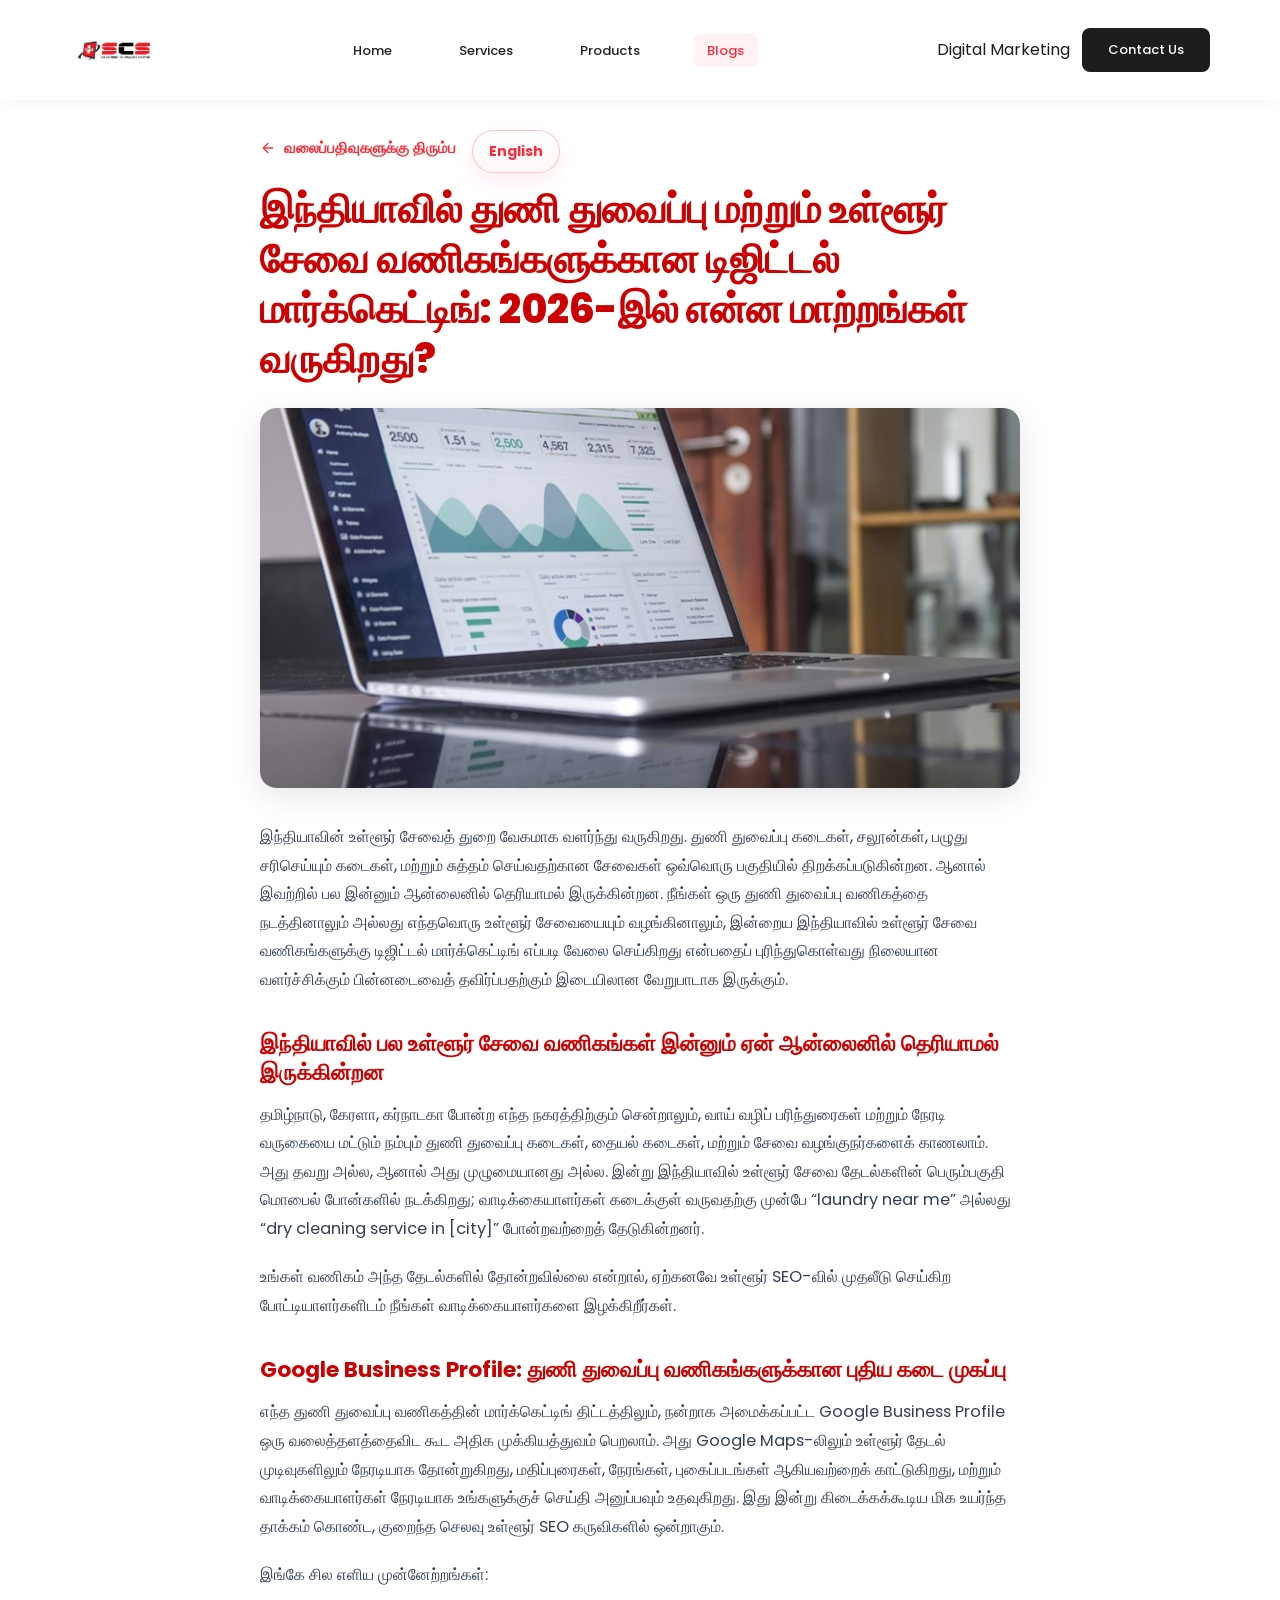
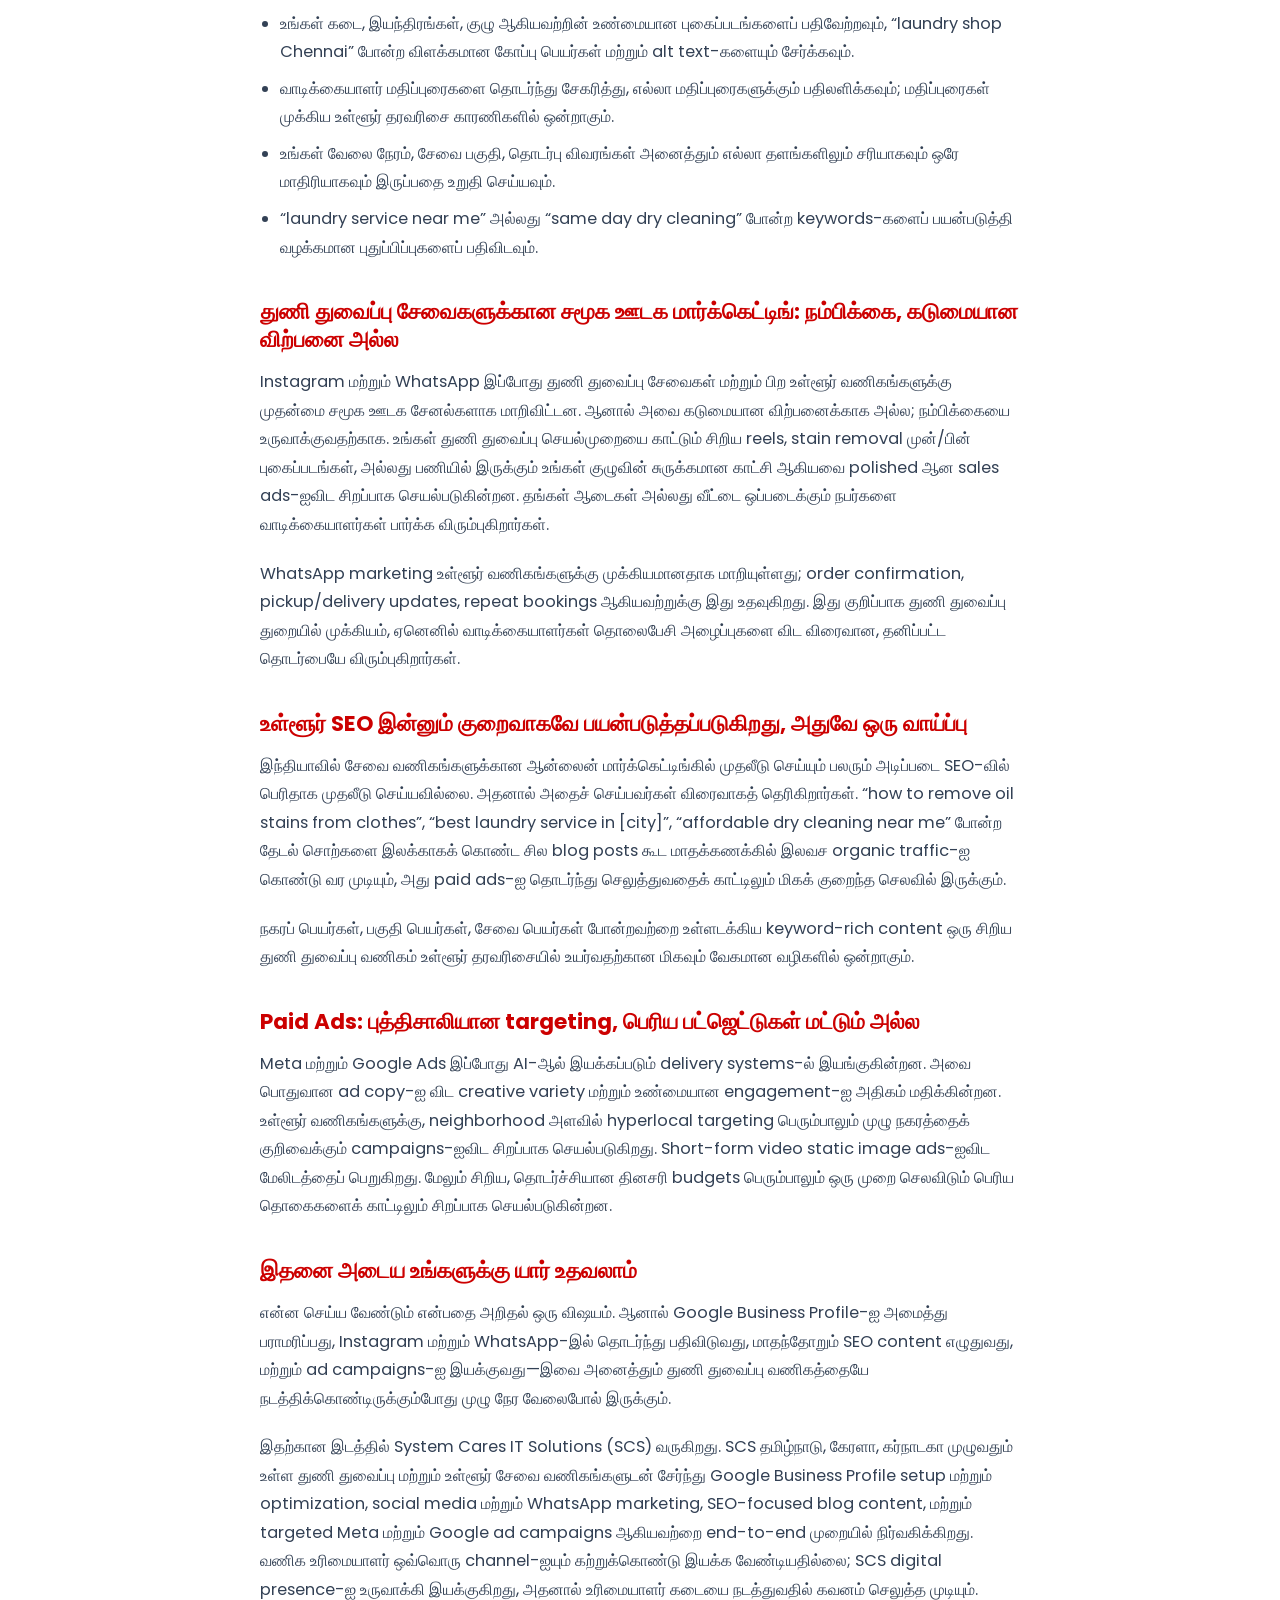
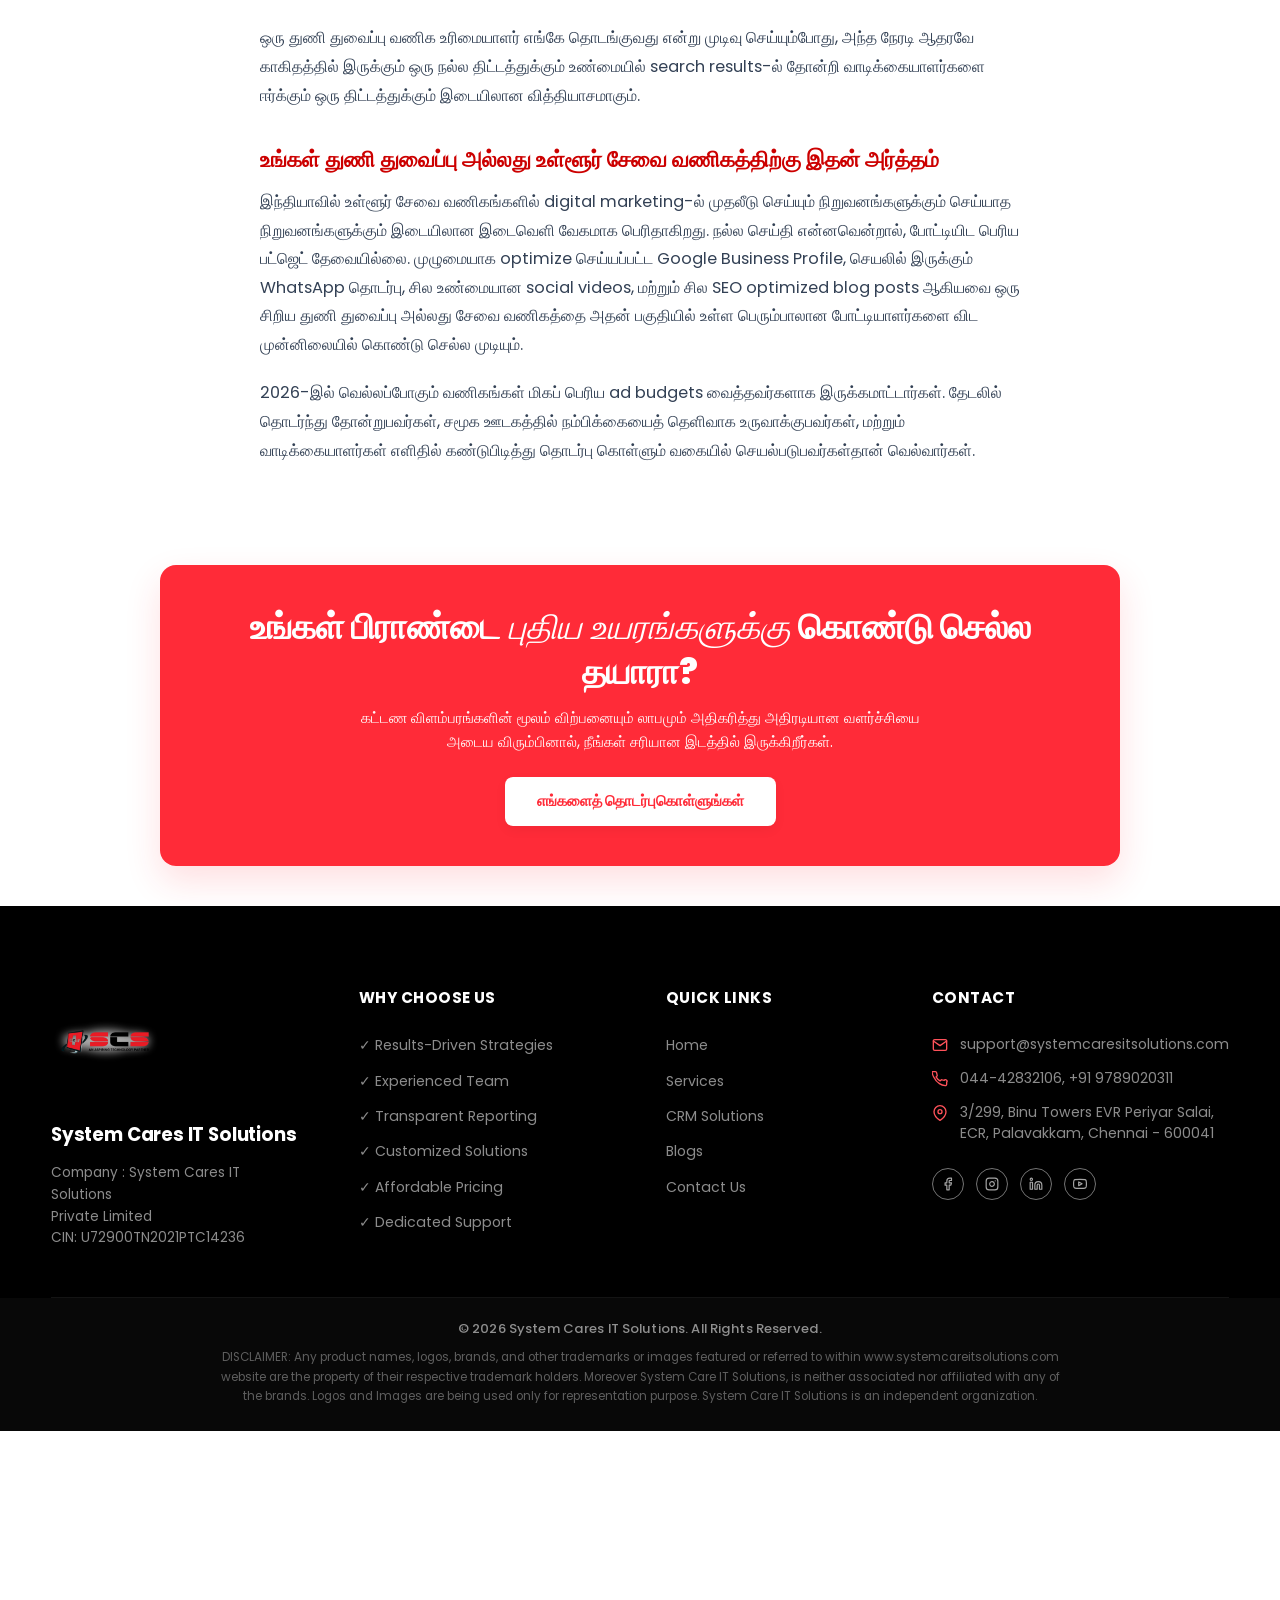
==== commit 07688a9f: "translation done" ====
--- a/blog-post-1.html
+++ b/blog-post-1.html
@@ -13,6 +13,41 @@
         rel="stylesheet">
     <link rel="stylesheet" href="style.css">
     <link rel="stylesheet" href="blogs.css?v=5">
+    <style>
+        .article-language-toggle {
+            appearance: none;
+            border: 1px solid rgba(255, 43, 56, 0.25);
+            background: linear-gradient(180deg, #fff, #fff7f7);
+            color: #ff2b38;
+            font-family: inherit;
+            font-size: 0.88rem;
+            font-weight: 700;
+            padding: 10px 16px;
+            border-radius: 999px;
+            cursor: pointer;
+            box-shadow: 0 8px 20px rgba(255, 43, 56, 0.08);
+            transition: transform 0.2s ease, box-shadow 0.2s ease, border-color 0.2s ease;
+            margin-left: 12px;
+        }
+
+        .article-language-toggle:hover {
+            transform: translateY(-1px);
+            border-color: rgba(255, 43, 56, 0.4);
+            box-shadow: 0 10px 24px rgba(255, 43, 56, 0.12);
+        }
+
+        .article-language-toggle:focus-visible {
+            outline: 2px solid rgba(255, 43, 56, 0.45);
+            outline-offset: 2px;
+        }
+
+        @media (max-width: 600px) {
+            .article-language-toggle {
+                margin-left: 0;
+                margin-top: 10px;
+            }
+        }
+    </style>
 </head>
 
 <body>
@@ -51,6 +86,7 @@
                 </svg>
                 Back to Blogs
             </a>
+            <button type="button" class="article-language-toggle" id="article-language-toggle" aria-pressed="true">English</button>
             
             <h1 class="article-title">Digital Marketing for Laundry & Local Service Businesses in India: What's Changing in 2026</h1>
             
@@ -241,6 +277,114 @@
         </footer>
     </div>
 
+    <script>
+        document.addEventListener('DOMContentLoaded', () => {
+            const articleContainer = document.querySelector('.article-container');
+            const titleEl = document.querySelector('.article-title');
+            const contentEl = document.querySelector('.article-content');
+            const ctaBox = document.querySelector('.blogs-cta-box');
+            const ctaTitle = ctaBox && ctaBox.querySelector('h2');
+            const ctaText = ctaBox && ctaBox.querySelector('p');
+            const ctaButton = ctaBox && ctaBox.querySelector('.blogs-cta-btn');
+            const backLink = document.querySelector('.back-to-blogs');
+            const toggleButton = document.getElementById('article-language-toggle');
+
+            if (!articleContainer || !titleEl || !contentEl || !ctaTitle || !ctaText || !ctaButton || !backLink || !toggleButton) return;
+
+            const backIcon = backLink.querySelector('svg') ? backLink.querySelector('svg').outerHTML : '';
+            const englishState = {
+                title: titleEl.textContent,
+                content: contentEl.innerHTML,
+                ctaTitle: ctaTitle.innerHTML,
+                ctaText: ctaText.textContent,
+                ctaButton: ctaButton.textContent,
+                backText: 'Back to Blogs',
+                documentTitle: document.title,
+            };
+
+            const tamilState = {
+                title: 'இந்தியாவில் துணி துவைப்பு மற்றும் உள்ளூர் சேவை வணிகங்களுக்கான டிஜிட்டல் மார்க்கெட்டிங்: 2026-இல் என்ன மாற்றங்கள் வருகிறது?',
+                backText: 'வலைப்பதிவுகளுக்கு திரும்ப',
+                ctaTitle: 'உங்கள் பிராண்டை <em>புதிய உயரங்களுக்கு</em> கொண்டு செல்ல தயாரா?',
+                ctaText: 'கட்டண விளம்பரங்களின் மூலம் விற்பனையும் லாபமும் அதிகரித்து அதிரடியான வளர்ச்சியை அடைய விரும்பினால், நீங்கள் சரியான இடத்தில் இருக்கிறீர்கள்.',
+                ctaButton: 'எங்களைத் தொடர்புகொள்ளுங்கள்',
+                documentTitle: 'இந்தியாவில் துணி துவைப்பு மற்றும் உள்ளூர் சேவை வணிகங்களுக்கான டிஜிட்டல் மார்க்கெட்டிங்: 2026-இல் என்ன மாற்றங்கள் வருகிறது – Blogs',
+                content: `
+                    <p>இந்தியாவின் உள்ளூர் சேவைத் துறை வேகமாக வளர்ந்து வருகிறது. துணி துவைப்பு கடைகள், சலூன்கள், பழுது சரிசெய்யும் கடைகள், மற்றும் சுத்தம் செய்வதற்கான சேவைகள் ஒவ்வொரு பகுதியில் திறக்கப்படுகின்றன. ஆனால் இவற்றில் பல இன்னும் ஆன்லைனில் தெரியாமல் இருக்கின்றன. நீங்கள் ஒரு துணி துவைப்பு வணிகத்தை நடத்தினாலும் அல்லது எந்தவொரு உள்ளூர் சேவையையும் வழங்கினாலும், இன்றைய இந்தியாவில் உள்ளூர் சேவை வணிகங்களுக்கு டிஜிட்டல் மார்க்கெட்டிங் எப்படி வேலை செய்கிறது என்பதைப் புரிந்துகொள்வது நிலையான வளர்ச்சிக்கும் பின்னடைவைத் தவிர்ப்பதற்கும் இடையிலான வேறுபாடாக இருக்கும்.</p>
+
+                    <h2>இந்தியாவில் பல உள்ளூர் சேவை வணிகங்கள் இன்னும் ஏன் ஆன்லைனில் தெரியாமல் இருக்கின்றன</h2>
+                    <p>தமிழ்நாடு, கேரளா, கர்நாடகா போன்ற எந்த நகரத்திற்கும் சென்றாலும், வாய் வழிப் பரிந்துரைகள் மற்றும் நேரடி வருகையை மட்டும் நம்பும் துணி துவைப்பு கடைகள், தையல் கடைகள், மற்றும் சேவை வழங்குநர்களைக் காணலாம். அது தவறு அல்ல, ஆனால் அது முழுமையானது அல்ல. இன்று இந்தியாவில் உள்ளூர் சேவை தேடல்களின் பெரும்பகுதி மொபைல் போன்களில் நடக்கிறது; வாடிக்கையாளர்கள் கடைக்குள் வருவதற்கு முன்பே “laundry near me” அல்லது “dry cleaning service in [city]” போன்றவற்றைத் தேடுகின்றனர்.</p>
+                    <p>உங்கள் வணிகம் அந்த தேடல்களில் தோன்றவில்லை என்றால், ஏற்கனவே உள்ளூர் SEO-வில் முதலீடு செய்கிற போட்டியாளர்களிடம் நீங்கள் வாடிக்கையாளர்களை இழக்கிறீர்கள்.</p>
+
+                    <h2>Google Business Profile: துணி துவைப்பு வணிகங்களுக்கான புதிய கடை முகப்பு</h2>
+                    <p>எந்த துணி துவைப்பு வணிகத்தின் மார்க்கெட்டிங் திட்டத்திலும், நன்றாக அமைக்கப்பட்ட Google Business Profile ஒரு வலைத்தளத்தைவிட கூட அதிக முக்கியத்துவம் பெறலாம். அது Google Maps-லிலும் உள்ளூர் தேடல் முடிவுகளிலும் நேரடியாக தோன்றுகிறது, மதிப்புரைகள், நேரங்கள், புகைப்படங்கள் ஆகியவற்றைக் காட்டுகிறது, மற்றும் வாடிக்கையாளர்கள் நேரடியாக உங்களுக்குச் செய்தி அனுப்பவும் உதவுகிறது. இது இன்று கிடைக்கக்கூடிய மிக உயர்ந்த தாக்கம் கொண்ட, குறைந்த செலவு உள்ளூர் SEO கருவிகளில் ஒன்றாகும்.</p>
+                    <p>இங்கே சில எளிய முன்னேற்றங்கள்:</p>
+                    <ul>
+                        <li>உங்கள் கடை, இயந்திரங்கள், குழு ஆகியவற்றின் உண்மையான புகைப்படங்களைப் பதிவேற்றவும், “laundry shop Chennai” போன்ற விளக்கமான கோப்பு பெயர்கள் மற்றும் alt text-களையும் சேர்க்கவும்.</li>
+                        <li>வாடிக்கையாளர் மதிப்புரைகளை தொடர்ந்து சேகரித்து, எல்லா மதிப்புரைகளுக்கும் பதிலளிக்கவும்; மதிப்புரைகள் முக்கிய உள்ளூர் தரவரிசை காரணிகளில் ஒன்றாகும்.</li>
+                        <li>உங்கள் வேலை நேரம், சேவை பகுதி, தொடர்பு விவரங்கள் அனைத்தும் எல்லா தளங்களிலும் சரியாகவும் ஒரே மாதிரியாகவும் இருப்பதை உறுதி செய்யவும்.</li>
+                        <li>“laundry service near me” அல்லது “same day dry cleaning” போன்ற keywords-களைப் பயன்படுத்தி வழக்கமான புதுப்பிப்புகளைப் பதிவிடவும்.</li>
+                    </ul>
+
+                    <h2>துணி துவைப்பு சேவைகளுக்கான சமூக ஊடக மார்க்கெட்டிங்: நம்பிக்கை, கடுமையான விற்பனை அல்ல</h2>
+                    <p>Instagram மற்றும் WhatsApp இப்போது துணி துவைப்பு சேவைகள் மற்றும் பிற உள்ளூர் வணிகங்களுக்கு முதன்மை சமூக ஊடக சேனல்களாக மாறிவிட்டன. ஆனால் அவை கடுமையான விற்பனைக்காக அல்ல; நம்பிக்கையை உருவாக்குவதற்காக. உங்கள் துணி துவைப்பு செயல்முறையை காட்டும் சிறிய reels, stain removal முன்/பின் புகைப்படங்கள், அல்லது பணியில் இருக்கும் உங்கள் குழுவின் சுருக்கமான காட்சி ஆகியவை polished ஆன sales ads-ஐவிட சிறப்பாக செயல்படுகின்றன. தங்கள் ஆடைகள் அல்லது வீட்டை ஒப்படைக்கும் நபர்களை வாடிக்கையாளர்கள் பார்க்க விரும்புகிறார்கள்.</p>
+                    <p>WhatsApp marketing உள்ளூர் வணிகங்களுக்கு முக்கியமானதாக மாறியுள்ளது; order confirmation, pickup/delivery updates, repeat bookings ஆகியவற்றுக்கு இது உதவுகிறது. இது குறிப்பாக துணி துவைப்பு துறையில் முக்கியம், ஏனெனில் வாடிக்கையாளர்கள் தொலைபேசி அழைப்புகளை விட விரைவான, தனிப்பட்ட தொடர்பையே விரும்புகிறார்கள்.</p>
+
+                    <h2>உள்ளூர் SEO இன்னும் குறைவாகவே பயன்படுத்தப்படுகிறது, அதுவே ஒரு வாய்ப்பு</h2>
+                    <p>இந்தியாவில் சேவை வணிகங்களுக்கான ஆன்லைன் மார்க்கெட்டிங்கில் முதலீடு செய்யும் பலரும் அடிப்படை SEO-வில் பெரிதாக முதலீடு செய்யவில்லை. அதனால் அதைச் செய்பவர்கள் விரைவாகத் தெரிகிறார்கள். “how to remove oil stains from clothes”, “best laundry service in [city]”, “affordable dry cleaning near me” போன்ற தேடல் சொற்களை இலக்காகக் கொண்ட சில blog posts கூட மாதக்கணக்கில் இலவச organic traffic-ஐ கொண்டு வர முடியும், அது paid ads-ஐ தொடர்ந்து செலுத்துவதைக் காட்டிலும் மிகக் குறைந்த செலவில் இருக்கும்.</p>
+                    <p>நகரப் பெயர்கள், பகுதி பெயர்கள், சேவை பெயர்கள் போன்றவற்றை உள்ளடக்கிய keyword-rich content ஒரு சிறிய துணி துவைப்பு வணிகம் உள்ளூர் தரவரிசையில் உயர்வதற்கான மிகவும் வேகமான வழிகளில் ஒன்றாகும்.</p>
+
+                    <h2>Paid Ads: புத்திசாலியான targeting, பெரிய பட்ஜெட்டுகள் மட்டும் அல்ல</h2>
+                    <p>Meta மற்றும் Google Ads இப்போது AI-ஆல் இயக்கப்படும் delivery systems-ல் இயங்குகின்றன. அவை பொதுவான ad copy-ஐ விட creative variety மற்றும் உண்மையான engagement-ஐ அதிகம் மதிக்கின்றன. உள்ளூர் வணிகங்களுக்கு, neighborhood அளவில் hyperlocal targeting பெரும்பாலும் முழு நகரத்தைக் குறிவைக்கும் campaigns-ஐவிட சிறப்பாக செயல்படுகிறது. Short-form video static image ads-ஐவிட மேலிடத்தைப் பெறுகிறது. மேலும் சிறிய, தொடர்ச்சியான தினசரி budgets பெரும்பாலும் ஒரு முறை செலவிடும் பெரிய தொகைகளைக் காட்டிலும் சிறப்பாக செயல்படுகின்றன.</p>
+
+                    <h2>இதனை அடைய உங்களுக்கு யார் உதவலாம்</h2>
+                    <p>என்ன செய்ய வேண்டும் என்பதை அறிதல் ஒரு விஷயம். ஆனால் Google Business Profile-ஐ அமைத்து பராமரிப்பது, Instagram மற்றும் WhatsApp-இல் தொடர்ந்து பதிவிடுவது, மாதந்தோறும் SEO content எழுதுவது, மற்றும் ad campaigns-ஐ இயக்குவது—இவை அனைத்தும் துணி துவைப்பு வணிகத்தையே நடத்திக்கொண்டிருக்கும்போது முழு நேர வேலைபோல் இருக்கும்.</p>
+                    <p>இதற்கான இடத்தில் System Cares IT Solutions (SCS) வருகிறது. SCS தமிழ்நாடு, கேரளா, கர்நாடகா முழுவதும் உள்ள துணி துவைப்பு மற்றும் உள்ளூர் சேவை வணிகங்களுடன் சேர்ந்து Google Business Profile setup மற்றும் optimization, social media மற்றும் WhatsApp marketing, SEO-focused blog content, மற்றும் targeted Meta மற்றும் Google ad campaigns ஆகியவற்றை end-to-end முறையில் நிர்வகிக்கிறது. வணிக உரிமையாளர் ஒவ்வொரு channel-ஐயும் கற்றுக்கொண்டு இயக்க வேண்டியதில்லை; SCS digital presence-ஐ உருவாக்கி இயக்குகிறது, அதனால் உரிமையாளர் கடையை நடத்துவதில் கவனம் செலுத்த முடியும்.</p>
+                    <p>ஒரு துணி துவைப்பு வணிக உரிமையாளர் எங்கே தொடங்குவது என்று முடிவு செய்யும்போது, அந்த நேரடி ஆதரவே காகிதத்தில் இருக்கும் ஒரு நல்ல திட்டத்துக்கும் உண்மையில் search results-ல் தோன்றி வாடிக்கையாளர்களை ஈர்க்கும் ஒரு திட்டத்துக்கும் இடையிலான வித்தியாசமாகும்.</p>
+
+                    <h2>உங்கள் துணி துவைப்பு அல்லது உள்ளூர் சேவை வணிகத்திற்கு இதன் அர்த்தம்</h2>
+                    <p>இந்தியாவில் உள்ளூர் சேவை வணிகங்களில் digital marketing-ல் முதலீடு செய்யும் நிறுவனங்களுக்கும் செய்யாத நிறுவனங்களுக்கும் இடையிலான இடைவெளி வேகமாக பெரிதாகிறது. நல்ல செய்தி என்னவென்றால், போட்டியிட பெரிய பட்ஜெட் தேவையில்லை. முழுமையாக optimize செய்யப்பட்ட Google Business Profile, செயலில் இருக்கும் WhatsApp தொடர்பு, சில உண்மையான social videos, மற்றும் சில SEO optimized blog posts ஆகியவை ஒரு சிறிய துணி துவைப்பு அல்லது சேவை வணிகத்தை அதன் பகுதியில் உள்ள பெரும்பாலான போட்டியாளர்களை விட முன்னிலையில் கொண்டு செல்ல முடியும்.</p>
+                    <p>2026-இல் வெல்லப்போகும் வணிகங்கள் மிகப் பெரிய ad budgets வைத்தவர்களாக இருக்கமாட்டார்கள். தேடலில் தொடர்ந்து தோன்றுபவர்கள், சமூக ஊடகத்தில் நம்பிக்கையைத் தெளிவாக உருவாக்குபவர்கள், மற்றும் வாடிக்கையாளர்கள் எளிதில் கண்டுபிடித்து தொடர்பு கொள்ளும் வகையில் செயல்படுபவர்கள்தான் வெல்வார்கள்.</p>
+                `
+            };
+
+            const applyLanguage = (language) => {
+                const isTamil = language === 'ta';
+
+                if (isTamil) {
+                    document.documentElement.lang = 'ta';
+                    document.title = tamilState.documentTitle;
+                    titleEl.textContent = tamilState.title;
+                    contentEl.innerHTML = tamilState.content;
+                    ctaTitle.innerHTML = tamilState.ctaTitle;
+                    ctaText.textContent = tamilState.ctaText;
+                    ctaButton.textContent = tamilState.ctaButton;
+                    backLink.innerHTML = `${backIcon}<span>${tamilState.backText}</span>`;
+                    toggleButton.textContent = 'English';
+                    toggleButton.setAttribute('aria-pressed', 'true');
+                } else {
+                    document.documentElement.lang = 'en';
+                    document.title = englishState.documentTitle;
+                    titleEl.textContent = englishState.title;
+                    contentEl.innerHTML = englishState.content;
+                    ctaTitle.innerHTML = englishState.ctaTitle;
+                    ctaText.textContent = englishState.ctaText;
+                    ctaButton.textContent = englishState.ctaButton;
+                    backLink.innerHTML = `${backIcon}<span>${englishState.backText}</span>`;
+                    toggleButton.textContent = 'தமிழ்';
+                    toggleButton.setAttribute('aria-pressed', 'false');
+                }
+            };
+
+            applyLanguage('ta');
+
+            toggleButton.addEventListener('click', () => {
+                const isTamil = toggleButton.getAttribute('aria-pressed') === 'true';
+                applyLanguage(isTamil ? 'en' : 'ta');
+            });
+        });
+    </script>
+
     <script src="app.js?v=1.2"></script>
 </body>
 
--- a/blogs.css
+++ b/blogs.css
@@ -17,6 +17,11 @@
 .blogs-header {
   text-align: center;
   margin-bottom: 25px;
+  display: flex;
+  align-items: center;
+  justify-content: center;
+  gap: 14px;
+  flex-wrap: wrap;
 }
 
 .blogs-title {
@@ -25,6 +30,32 @@
   font-weight: 800;
   color: #1e293b;
   letter-spacing: -0.02em;
+}
+
+.blogs-translate-btn {
+  appearance: none;
+  border: 1px solid rgba(255, 43, 56, 0.25);
+  background: linear-gradient(180deg, #fff, #fff7f7);
+  color: var(--primary-pink);
+  font-family: var(--font-main);
+  font-size: 0.88rem;
+  font-weight: 700;
+  padding: 10px 16px;
+  border-radius: 999px;
+  cursor: pointer;
+  box-shadow: 0 8px 20px rgba(255, 43, 56, 0.08);
+  transition: transform 0.2s ease, box-shadow 0.2s ease, border-color 0.2s ease;
+}
+
+.blogs-translate-btn:hover {
+  transform: translateY(-1px);
+  border-color: rgba(255, 43, 56, 0.4);
+  box-shadow: 0 10px 24px rgba(255, 43, 56, 0.12);
+}
+
+.blogs-translate-btn:focus-visible {
+  outline: 2px solid rgba(255, 43, 56, 0.45);
+  outline-offset: 2px;
 }
 
 /* 3-Column Grid */
@@ -161,6 +192,10 @@
 }
 
 @media (max-width: 600px) {
+  .blogs-header {
+    gap: 10px;
+  }
+
   .blogs-grid {
     grid-template-columns: 1fr;
   }
@@ -202,6 +237,33 @@
   color: var(--primary-hover);
 }
 
+.article-language-toggle {
+  appearance: none;
+  border: 1px solid rgba(255, 43, 56, 0.25);
+  background: linear-gradient(180deg, #fff, #fff7f7);
+  color: var(--primary-pink);
+  font-family: var(--font-main);
+  font-size: 0.88rem;
+  font-weight: 700;
+  padding: 10px 16px;
+  border-radius: 999px;
+  cursor: pointer;
+  box-shadow: 0 8px 20px rgba(255, 43, 56, 0.08);
+  transition: transform 0.2s ease, box-shadow 0.2s ease, border-color 0.2s ease;
+  margin-left: 12px;
+}
+
+.article-language-toggle:hover {
+  transform: translateY(-1px);
+  border-color: rgba(255, 43, 56, 0.4);
+  box-shadow: 0 10px 24px rgba(255, 43, 56, 0.12);
+}
+
+.article-language-toggle:focus-visible {
+  outline: 2px solid rgba(255, 43, 56, 0.45);
+  outline-offset: 2px;
+}
+
 .article-title {
   font-family: var(--font-main);
   font-size: clamp(1.8rem, 4.5vw, 2.5rem);
@@ -272,5 +334,10 @@
   .article-hero-img {
     height: 200px;
   }
-}
-
+
+  .article-language-toggle {
+    margin-left: 0;
+    margin-top: 10px;
+  }
+}
+
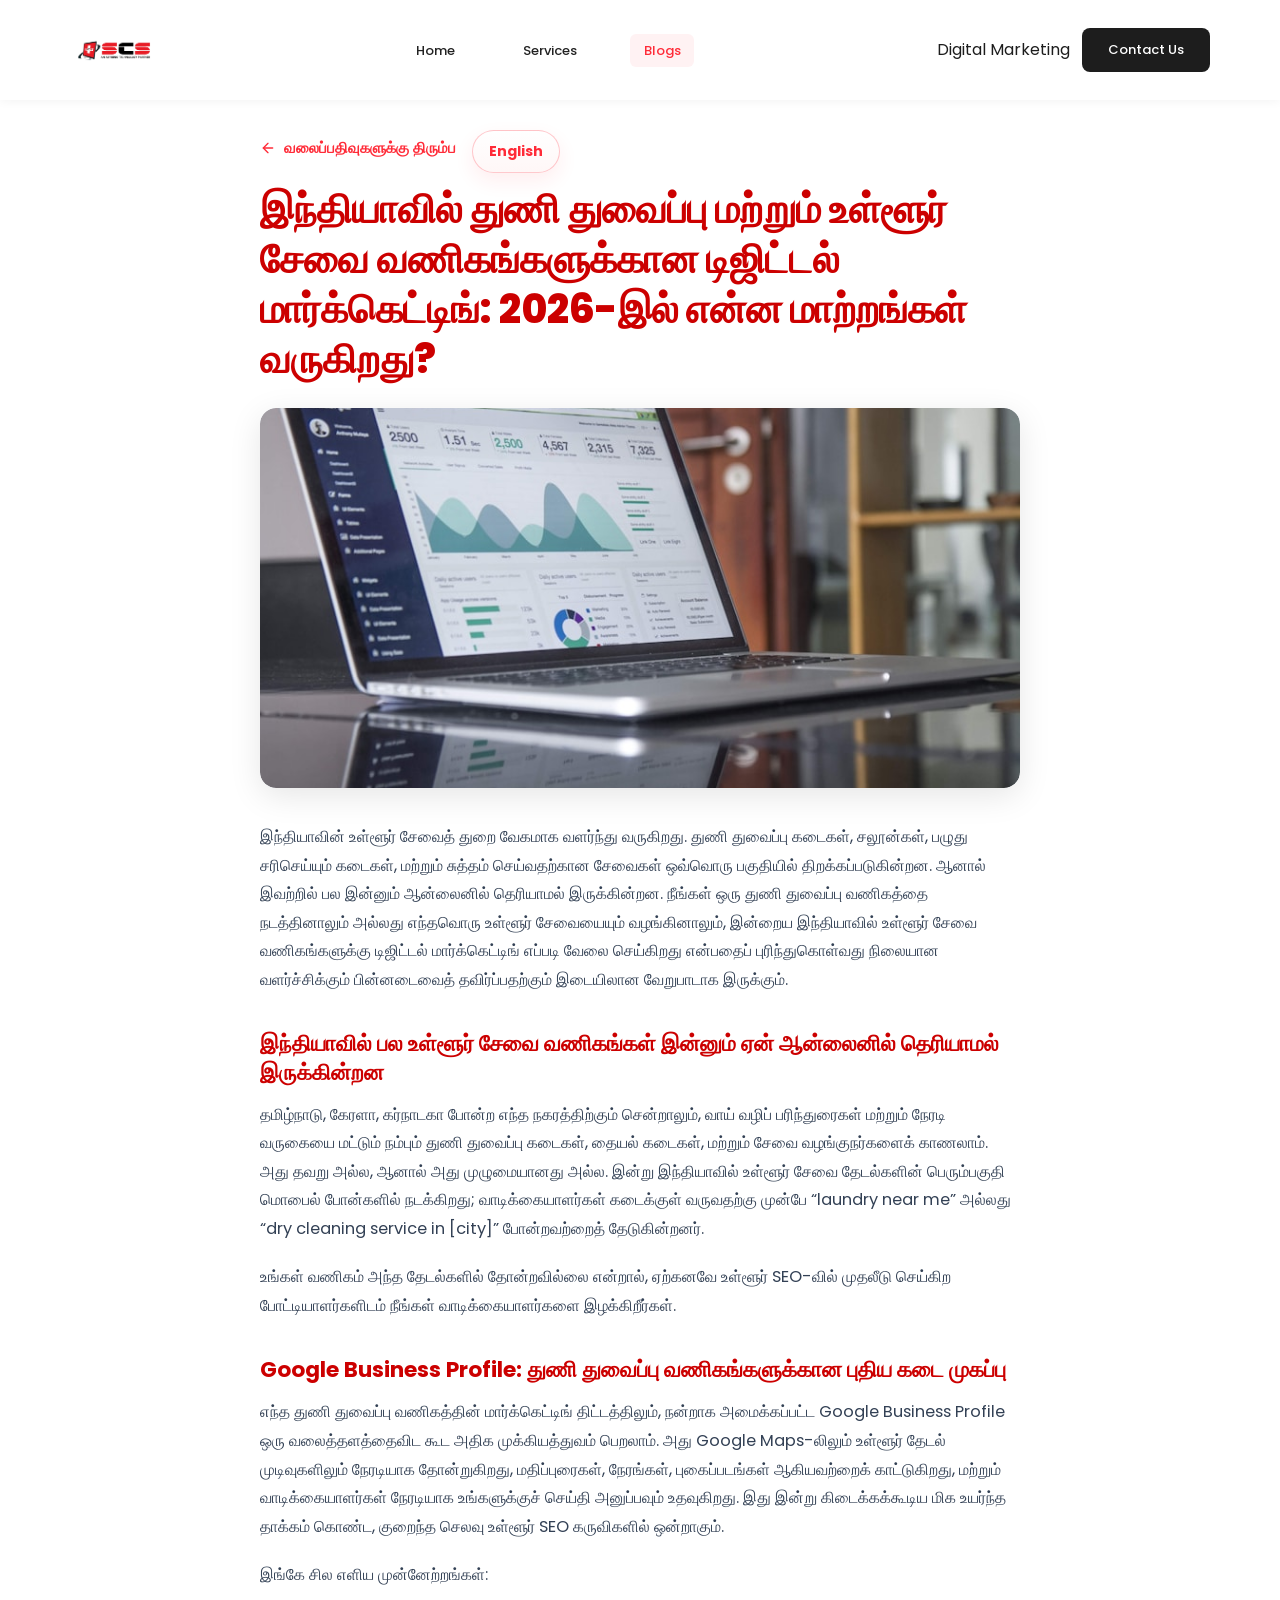
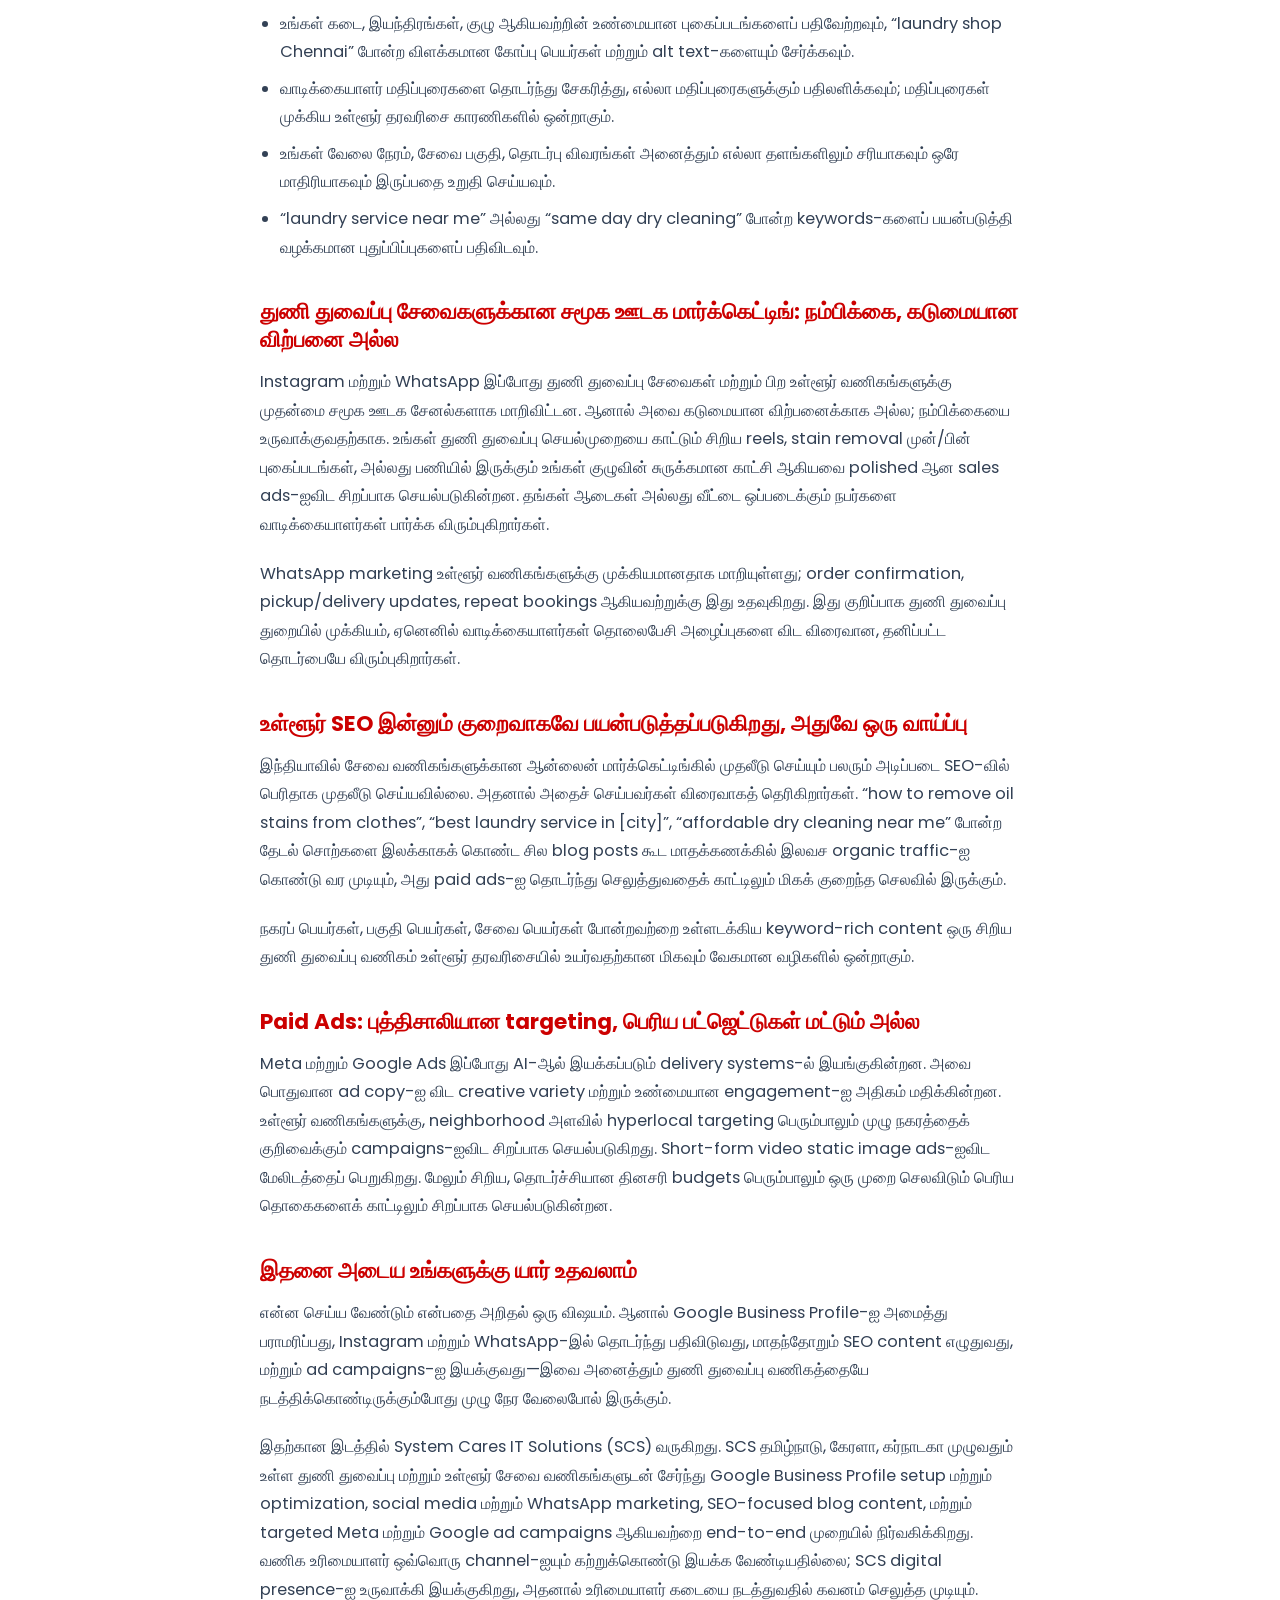
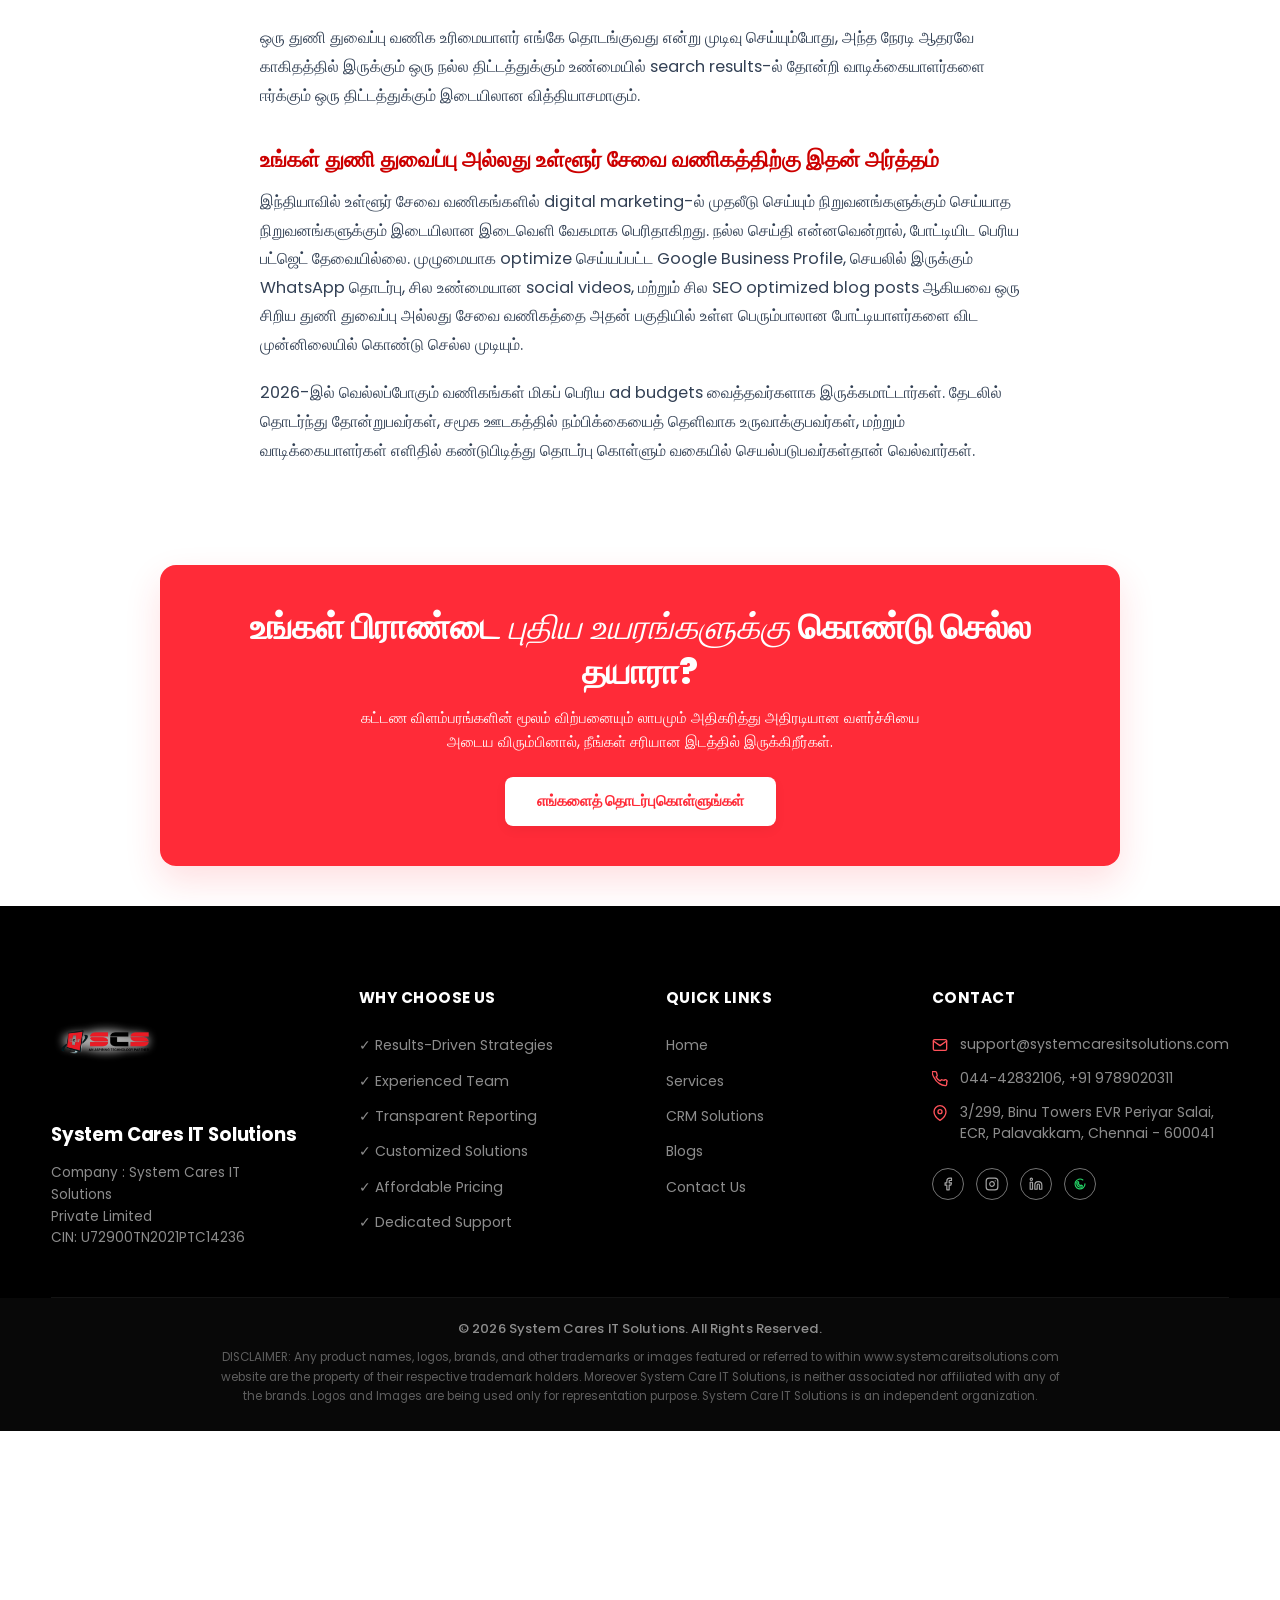
==== commit 238eb424: "15th july completed" ====
--- a/blog-post-1.html
+++ b/blog-post-1.html
@@ -61,7 +61,6 @@
             <ul class="nav-links" id="nav-links">
                 <li><a href="index.html#home" class="nav-link">Home</a></li>
                 <li><a href="index.html#services" class="nav-link">Services</a></li>
-                <li><a href="#" class="nav-link">Products</a></li>
                 <li><a href="blogs.html" class="nav-link active">Blogs</a></li>
                 <li class="mobile-only"><a href="index.html" class="nav-link">Digital Marketing</a></li>
                 <li class="mobile-only"><a href="contact.html" class="nav-link">Contact Us</a></li>
@@ -233,7 +232,7 @@
                                 <path d="M18 2h-3a5 5 0 0 0-5 5v3H7v4h3v8h4v-8h3l1-4h-4V7a1 1 0 0 1 1-1h3z"></path>
                             </svg>
                         </a>
-                        <a href="#" aria-label="Instagram">
+                        <a href="https://www.instagram.com/systemcaresitsolutions/" aria-label="Instagram">
                             <svg viewBox="0 0 24 24" fill="none" stroke="currentColor" stroke-width="2"
                                 stroke-linecap="round" stroke-linejoin="round" width="14" height="14">
                                 <rect x="2" y="2" width="20" height="20" rx="5" ry="5"></rect>
@@ -241,7 +240,7 @@
                                 <line x1="17.5" y1="6.5" x2="17.51" y2="6.5"></line>
                             </svg>
                         </a>
-                        <a href="#" aria-label="LinkedIn">
+                        <a href="https://www.linkedin.com/posts/system-cares_laundrybusiness-laundrymanagement-digitalmarketing-activity-7477660162602950657-qH8e?utm_source=share&utm_medium=member_android&rcm=ACoAAEEmcwYBG3G8a3aY1uqY0O54uA4xil0rxno" aria-label="LinkedIn">
                             <svg viewBox="0 0 24 24" fill="none" stroke="currentColor" stroke-width="2"
                                 stroke-linecap="round" stroke-linejoin="round" width="14" height="14">
                                 <path
@@ -251,13 +250,11 @@
                                 <circle cx="4" cy="4" r="2"></circle>
                             </svg>
                         </a>
-                        <a href="#" aria-label="YouTube">
+                        <a href="https://wa.me/919789020311" aria-label="WhatsApp" style="color: #25D366;">
                             <svg viewBox="0 0 24 24" fill="none" stroke="currentColor" stroke-width="2"
                                 stroke-linecap="round" stroke-linejoin="round" width="14" height="14">
-                                <path
-                                    d="M22.54 6.42a2.78 2.78 0 0 0-1.94-2C18.88 4 12 4 12 4s-6.88 0-8.6.46a2.78 2.78 0 0 0-1.94 2A29 29 0 0 0 1 11.75a29 29 0 0 0 .46 5.33A2.78 2.78 0 0 0 3.4 19c1.72.46 8.6.46 8.6.46s6.88 0 8.6-.46a2.78 2.78 0 0 0 1.94-2 29 29 0 0 0 .46-5.25 29 29 0 0 0-.46-5.33z">
-                                </path>
-                                <polygon points="9.75 15.02 15.5 11.75 9.75 8.48 9.75 15.02"></polygon>
+                                <path d="M20.5 11.9a8.5 8.5 0 1 1-3.6-6.9"></path>
+                                <path d="M8.8 7.8l1.2 2.4-1.1 1.1c.8 1.6 2.1 2.9 3.7 3.7l1.1-1.1 2.4 1.2-.7 1.9c-.1.4-.5.6-.9.6C9.8 17.6 6.4 14.2 6.4 9.4c0-.4.2-.8.6-.9z"></path>
                             </svg>
                         </a>
                     </div>
--- a/style.css
+++ b/style.css
@@ -35,6 +35,7 @@
 
 html {
   scroll-behavior: smooth;
+  overflow-x: hidden;
 }
 
 body {
@@ -46,6 +47,12 @@
 }
 
 img,
+video,
+iframe {
+  display: block;
+  max-width: 100%;
+}
+
 svg {
   display: block;
   max-width: 100%;
@@ -329,7 +336,8 @@
 
 /* ── 5. HERO SECTION ─────────────────────────────── */
 .hero {
-  height: 100vh;
+  min-height: 100svh;
+  height: auto;
   display: flex;
   justify-content: center;
   align-items: center;
@@ -1693,7 +1701,7 @@
   }
 
   .nav-links.open {
-    display: flex;
+    display: flex !important;
     flex-direction: column;
     position: fixed;
     top: var(--nav-h);
@@ -1704,12 +1712,68 @@
     padding: 1.5rem;
     gap: 0.5rem;
     border-bottom: 1px solid rgba(0, 0, 0, 0.08);
-    z-index: 999;
+    z-index: 1001;
+    max-height: calc(100vh - var(--nav-h));
+    overflow-y: auto;
+    box-shadow: 0 20px 40px rgba(0, 0, 0, 0.12);
+  }
+
+  .navbar {
+    padding: 0 16px;
+  }
+
+  .logo img {
+    height: 72px;
+  }
+
+  .hero {
+    min-height: auto;
+    padding: calc(var(--nav-h) + 24px) 0 56px;
+  }
+
+  .hero::before {
+    width: 460px;
+    height: 460px;
+    top: -120px;
+  }
+
+  .hero-content {
+    width: min(92vw, 720px);
+    padding-top: 0;
+  }
+
+  .hero h1 {
+    font-size: clamp(1.9rem, 8vw, 2.8rem);
+  }
+
+  .hero p {
+    width: 100%;
+    font-size: 1rem;
+  }
+
+  .hero-btn {
+    width: min(100%, 320px);
+    text-align: center;
+    justify-content: center;
+  }
+
+  .section-header {
+    margin-bottom: 2.5rem;
+  }
+
+  .section-title {
+    font-size: clamp(1.6rem, 7vw, 2.3rem);
+  }
+
+  .section-subtitle {
+    font-size: 0.98rem;
   }
 
   .nav-links.open .nav-link {
     padding: 0.75rem 1rem;
     font-size: 1rem;
+    width: 100%;
+    display: block;
   }
 
   .hero-title {
@@ -1757,20 +1821,74 @@
   .testimonials-track {
     grid-template-columns: 1fr;
   }
+
+  .results-grid,
+  .service-container,
+  .contact-grid,
+  .about-grid,
+  .what-grid {
+    grid-template-columns: 1fr;
+  }
+
+  .why-grid {
+    grid-template-columns: 1fr;
+  }
+
+  .why-column-center {
+    grid-column: auto;
+    order: 0;
+    max-height: none;
+  }
+
+  .result-metrics {
+    grid-template-columns: repeat(2, 1fr);
+  }
 }
 
 @media (max-width: 480px) {
+  .navbar {
+    padding: 0 12px;
+  }
+
+  .logo img {
+    height: 64px;
+  }
+
   .hero-actions {
     flex-direction: column;
     align-items: center;
   }
 
+  .hero h1 {
+    font-size: clamp(1.7rem, 10vw, 2.2rem);
+  }
+
+  .hero p {
+    font-size: 0.95rem;
+  }
+
+  .btn,
+  .hero-btn,
+  .nav-btn,
+  .nav-btn-highlight-crm {
+    width: 100%;
+    justify-content: center;
+  }
+
   .results-grid {
     grid-template-columns: 1fr;
   }
 
   .result-metrics {
-    grid-template-columns: repeat(3, 1fr);
+    grid-template-columns: 1fr;
+  }
+
+  .nav-links.open {
+    padding: 1rem;
+  }
+
+  .nav-links.open .nav-link {
+    font-size: 0.95rem;
   }
 }
 
